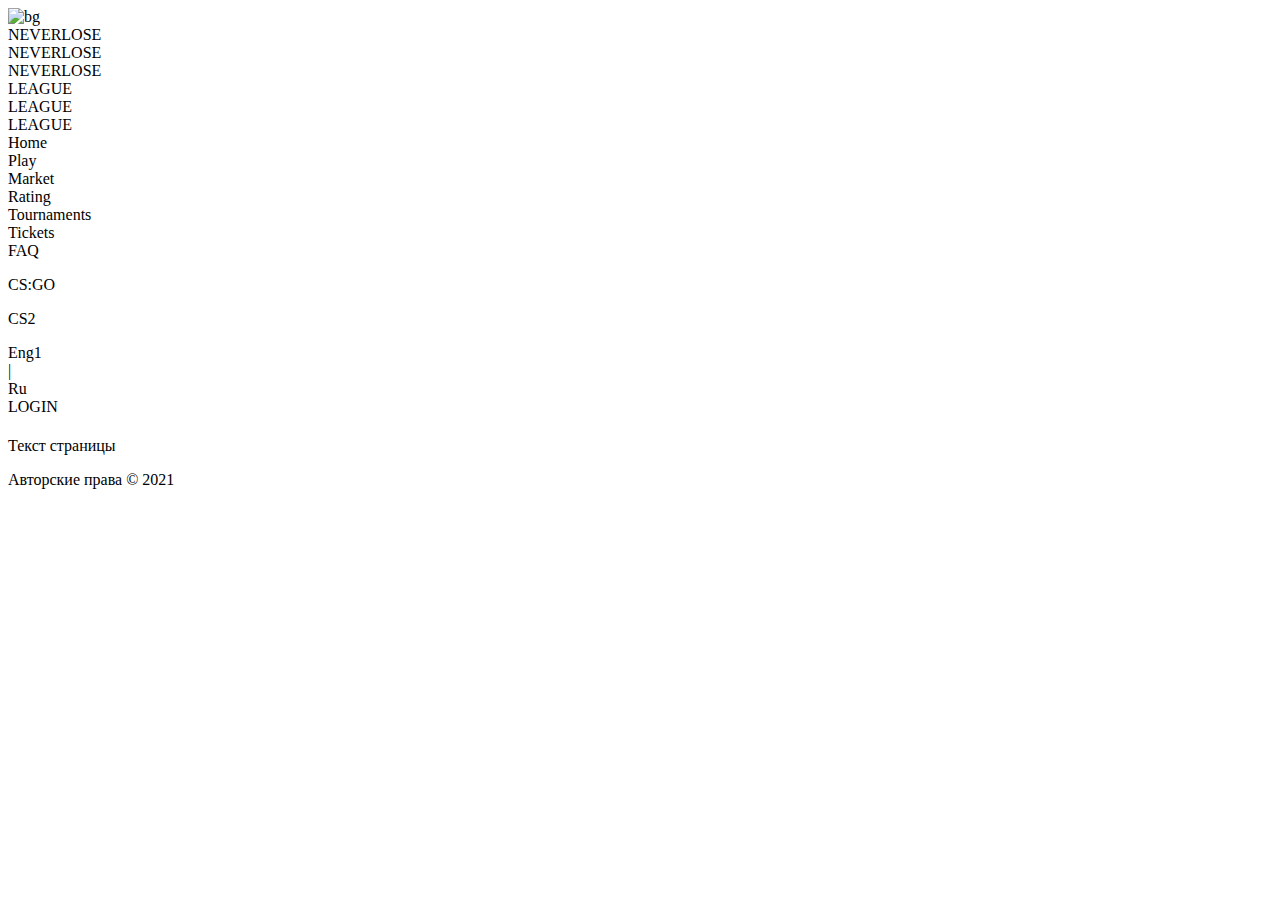
==== Main page/index.html @ c203d58e "1" ====
<!DOCTYPE html>
<html lang="Eng">
<head>
    <title>Main page</title>
    <link rel="stylesheet" href="./style.css">
</head>
<body>
<div class="bg">
    <img src="./SVG/1/1/BG%20image2x.svg" alt="bg">
</div>
<header>
    <div class="nav">
      <div class="nl">
        <div class="nl1">NEVERLOSE</div>
        <div class="nl2">NEVERLOSE</div>
        <div class="nl3">NEVERLOSE</div>
      </div>
      <div class="league">
        <div class="league1">LEAGUE</div>
        <div class="league2">LEAGUE</div>
        <div class="league3">LEAGUE</div>
      </div>
      <div class="menu">
        <div class="home">Home</div>
        <div class="play">Play</div>
        <div class="market">Market</div>
        <div class="rating">Rating</div>
        <div class="tournaments">Tournaments</div>
        <div class="tickets">Tickets</div>
        <div class="faq">FAQ</div>
      </div>
        <div class="nn">
            <div class="sqs"></div>
          <div class="square1">
            <p class="cs_go">CS:GO</div>
    <div class="square2">
        <p class="cs2">CS2</p>
    </div>
        </div>
    <div class="lang1">
        <div class="eng">Eng1</div>
        <div class="long">|</div>
        <div class="ru">Ru</div>
    </div>
    <div class="button">
        <div class="login">LOGIN</div>
    </div>
  </div>
    </div>
</header>
<main>
    <h1></h1>
    <p>Текст страницы</p>
</main>
<footer>
    <p>Авторские права © 2021</p>
</footer>
</body>
</html>
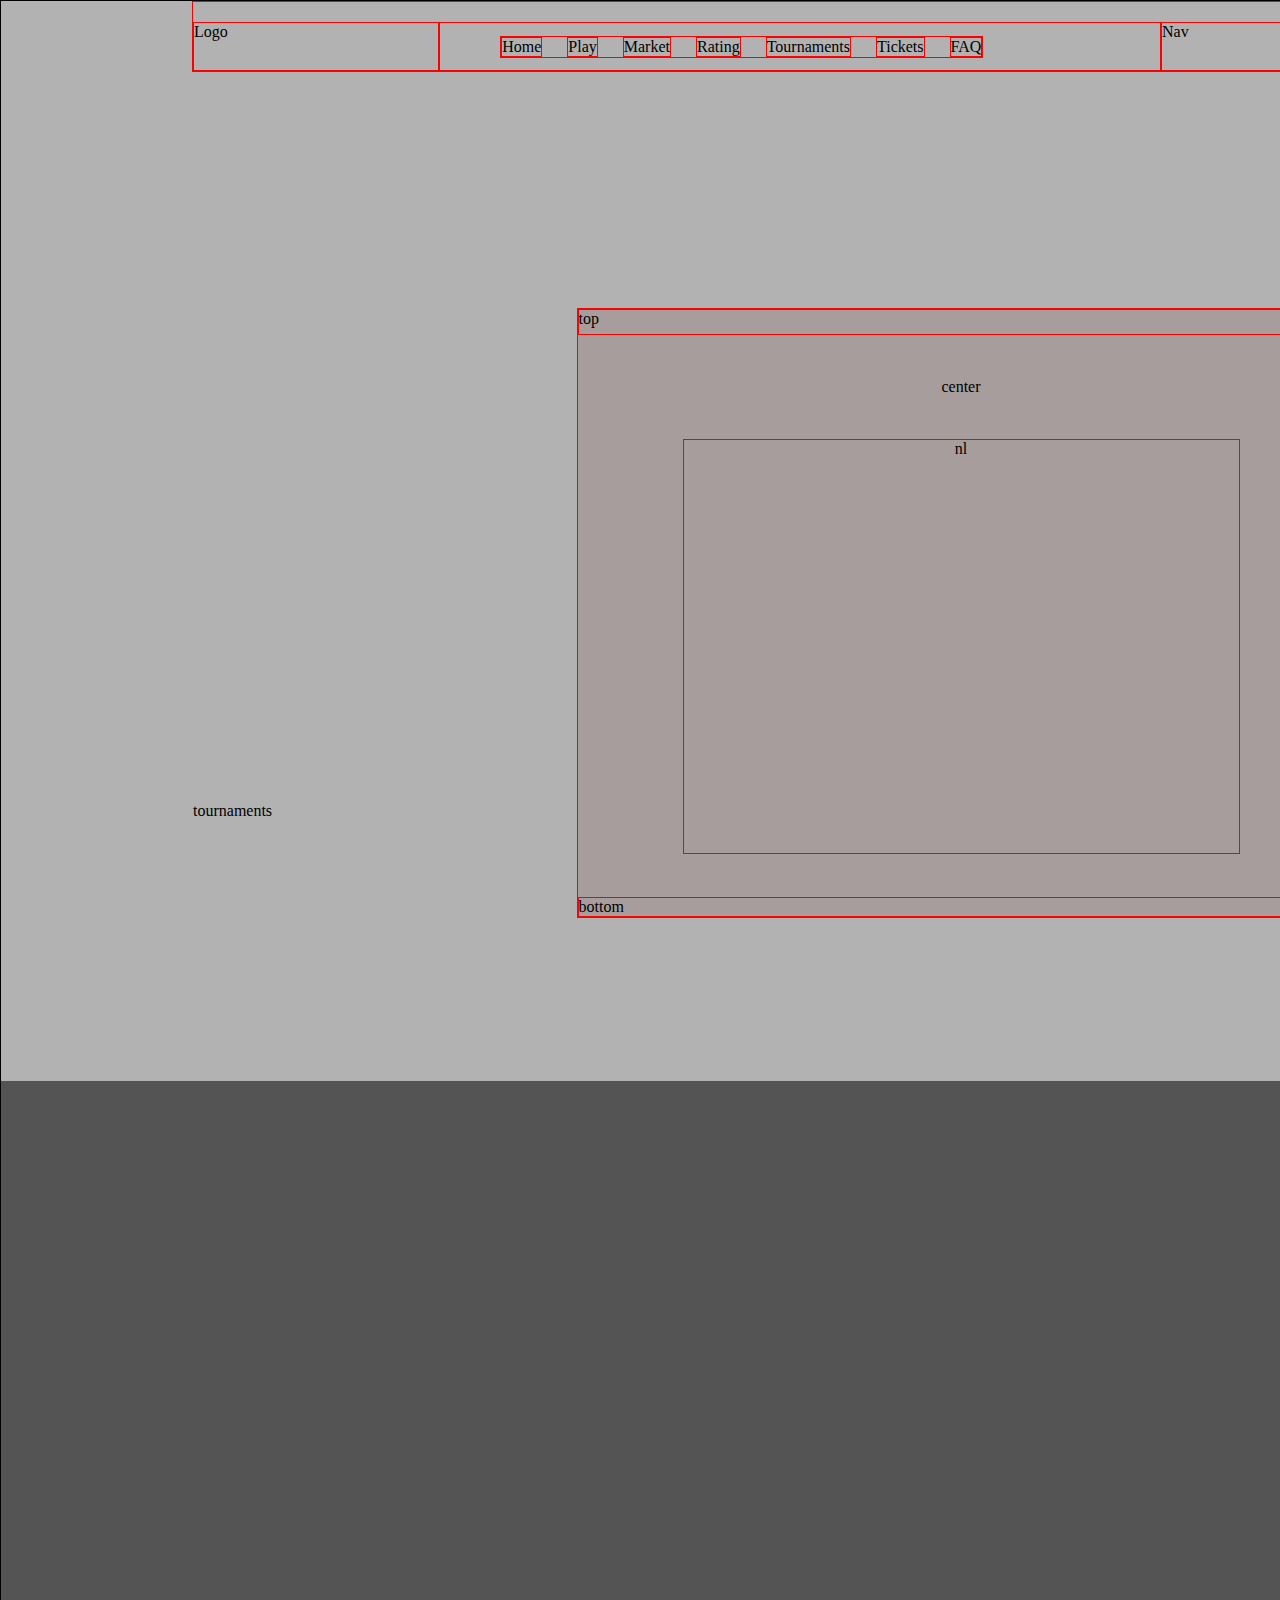
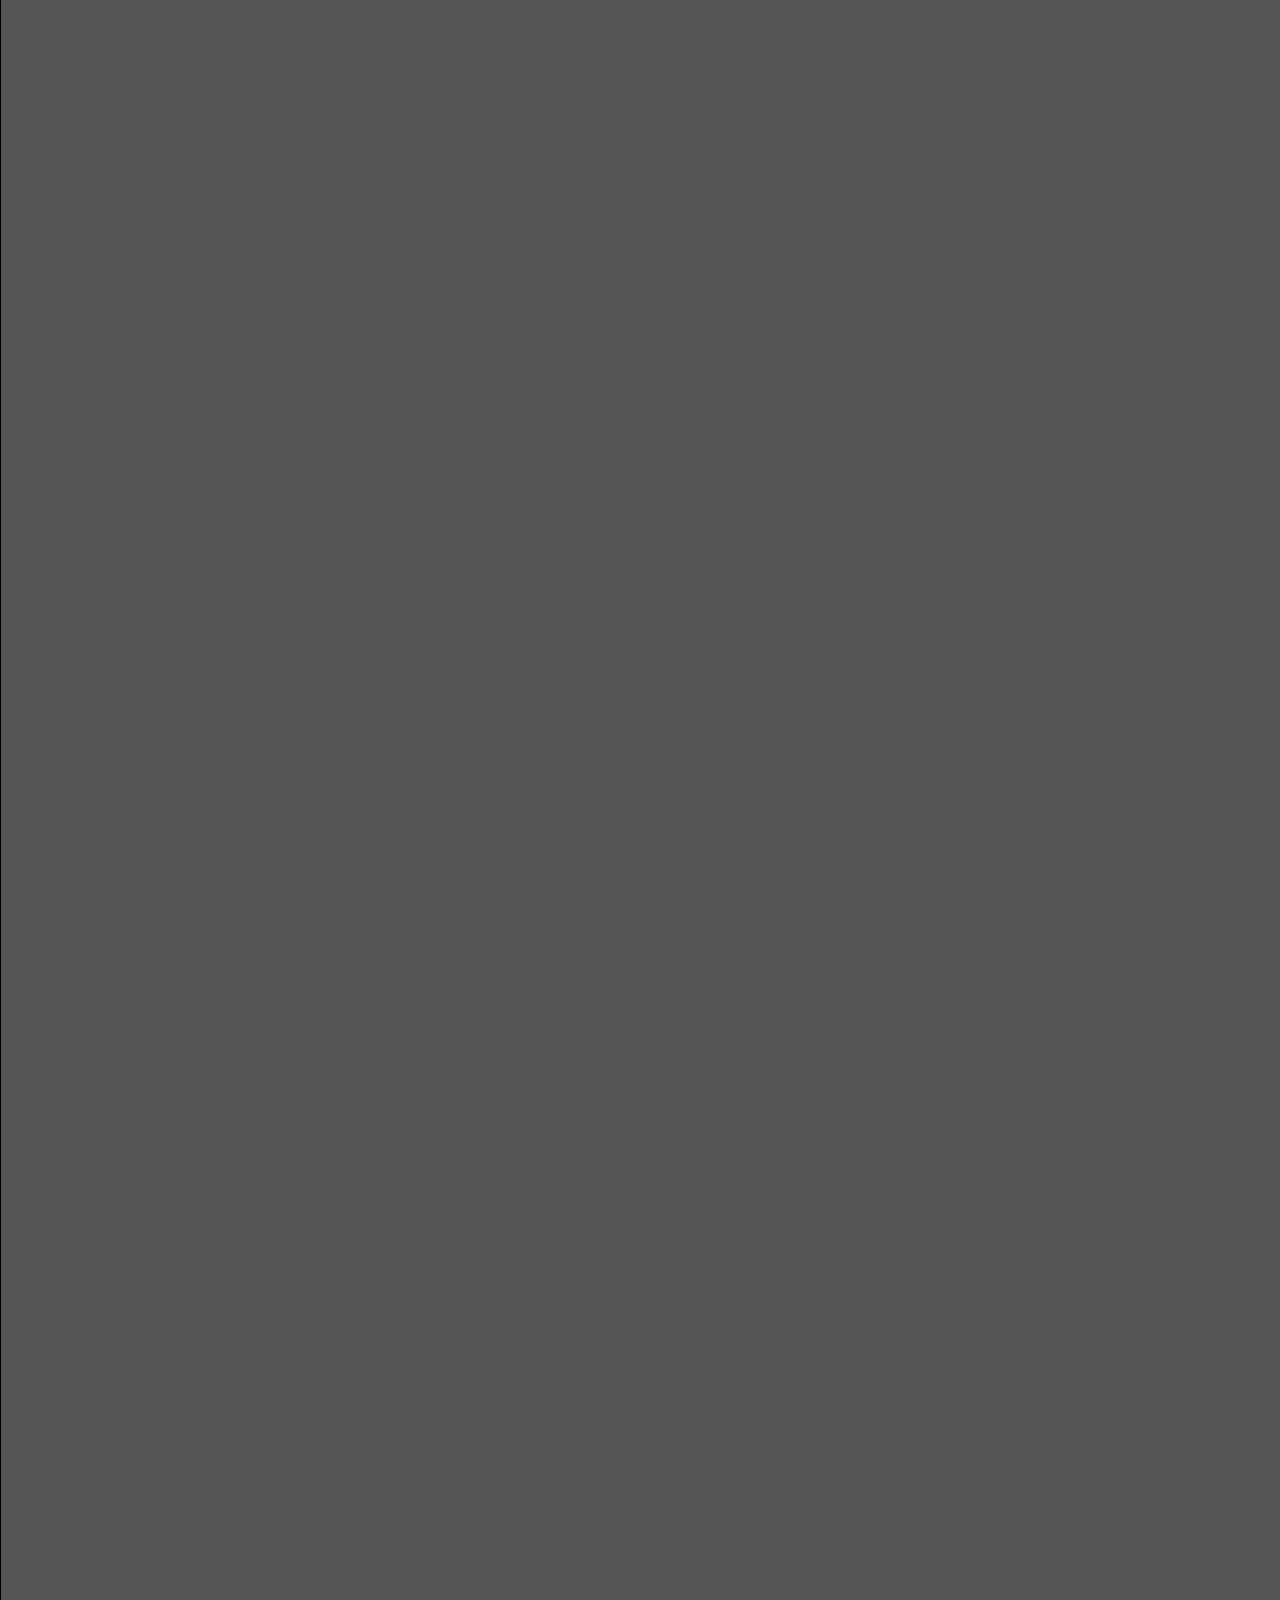
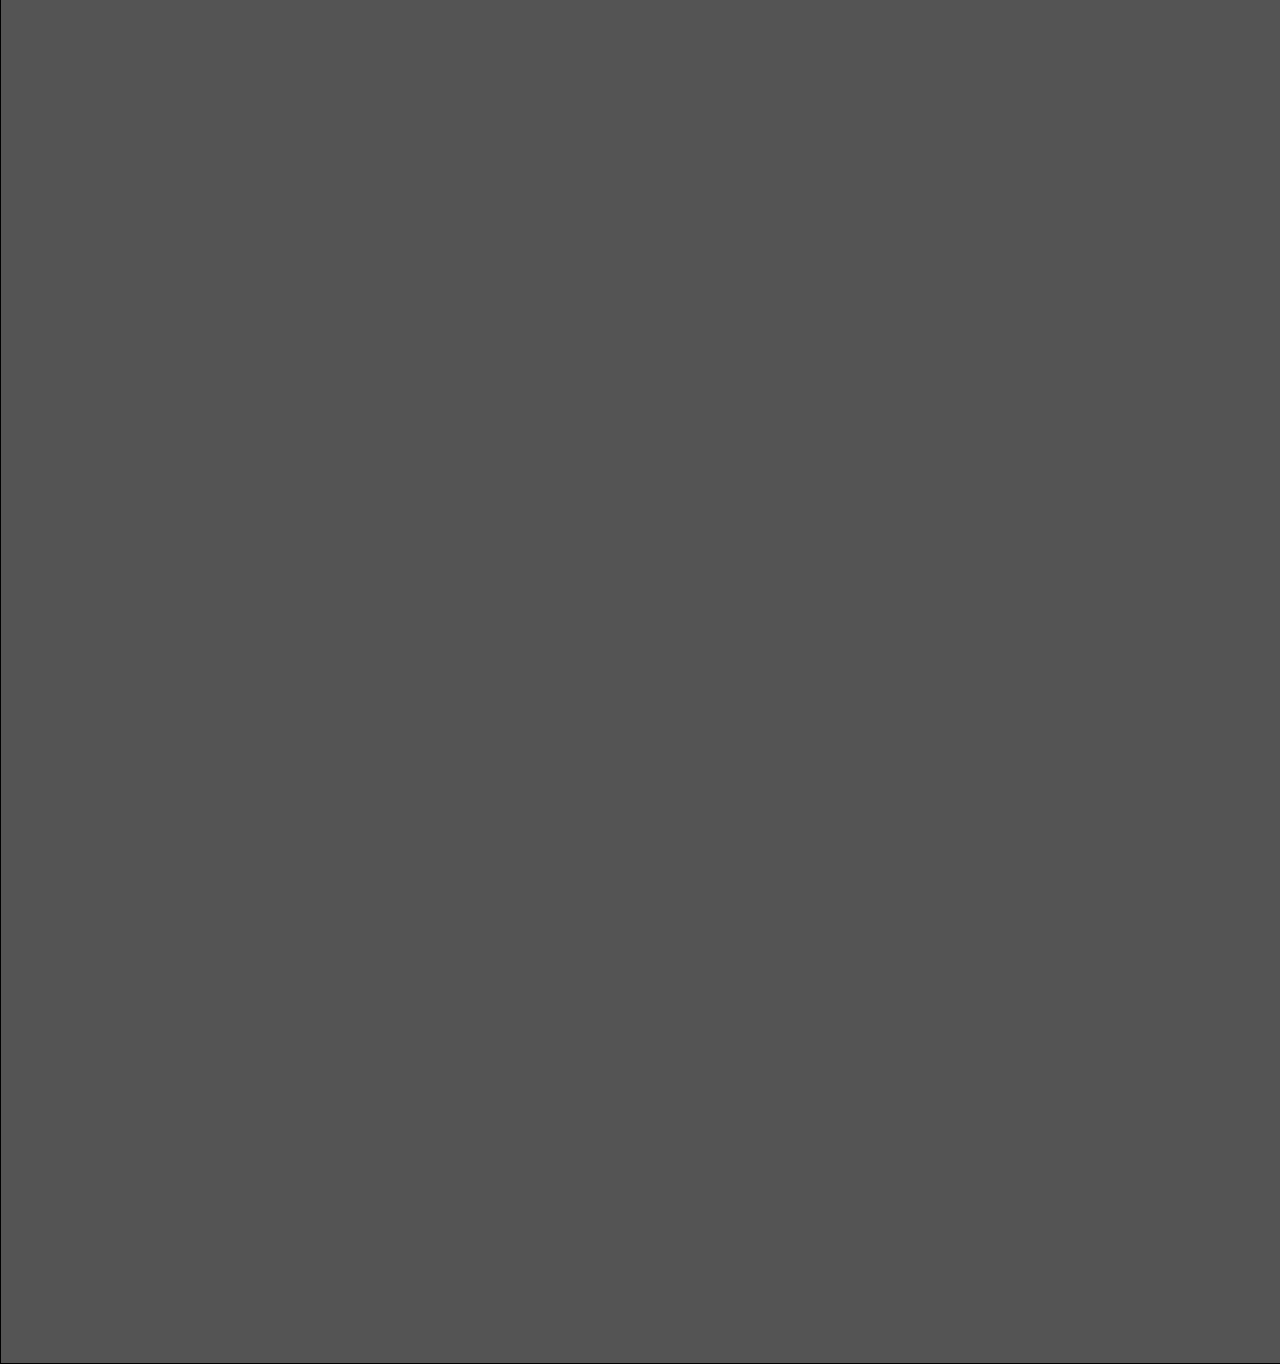
==== commit be6e9736: "first" ====
--- a/Main page/index.html
+++ b/Main page/index.html
@@ -1,60 +1,48 @@
 <!DOCTYPE html>
-<html lang="Eng">
+<html lang="en">
 <head>
-    <title>Main page</title>
+    <meta charset="UTF-8">
+    <meta name="viewport"
+          content="width=device-width, user-scalable=no, initial-scale=1.0, maximum-scale=1.0, minimum-scale=1.0">
+    <meta http-equiv="X-UA-Compatible" content="ie=edge">
+    <title>Document</title>
     <link rel="stylesheet" href="./style.css">
 </head>
+<!--"Maine page"-->
 <body>
-<div class="bg">
-    <img src="./SVG/1/1/BG%20image2x.svg" alt="bg">
-</div>
-<header>
-    <div class="nav">
-      <div class="nl">
-        <div class="nl1">NEVERLOSE</div>
-        <div class="nl2">NEVERLOSE</div>
-        <div class="nl3">NEVERLOSE</div>
-      </div>
-      <div class="league">
-        <div class="league1">LEAGUE</div>
-        <div class="league2">LEAGUE</div>
-        <div class="league3">LEAGUE</div>
-      </div>
-      <div class="menu">
-        <div class="home">Home</div>
-        <div class="play">Play</div>
-        <div class="market">Market</div>
-        <div class="rating">Rating</div>
-        <div class="tournaments">Tournaments</div>
-        <div class="tickets">Tickets</div>
-        <div class="faq">FAQ</div>
-      </div>
-        <div class="nn">
-            <div class="sqs"></div>
-          <div class="square1">
-            <p class="cs_go">CS:GO</div>
-    <div class="square2">
-        <p class="cs2">CS2</p>
+<!--1/3 page-->
+<div class="container">
+    <div class="top-container">
+        <div class="logo">Logo</div>
+        <div class="menu-container">
+          <div class="menu">
+            <div class="home">Home</div>
+            <div class="play">Play</div>
+            <div class="market">Market</div>
+            <div class="rating">Rating</div>
+            <div class="tournaments">Tournaments</div>
+            <div class="tickets">Tickets</div>
+            <div class="faq">FAQ</div>
+          </div>
+        </div>
+        <div class="nav-container">Nav</div>
     </div>
-        </div>
-    <div class="lang1">
-        <div class="eng">Eng1</div>
-        <div class="long">|</div>
-        <div class="ru">Ru</div>
+<!--center-->
+    <div class="content-block">
+        <div class="content-block-top">top</div>
+        <div class="content-block-center">center</div>
+        <div class="neverlose-league">nl</div>
+        <div class="content-block-bottom">bottom</div>
     </div>
-    <div class="button">
-        <div class="login">LOGIN</div>
+
+    <div class="container-tournaments">tournaments
+
     </div>
-  </div>
+
+
+
+
     </div>
-</header>
-<main>
-    <h1></h1>
-    <p>Текст страницы</p>
-</main>
-<footer>
-    <p>Авторские права © 2021</p>
-</footer>
 </body>
 </html>
 
--- a/Main page/style.css
+++ b/Main page/style.css
@@ -0,0 +1,149 @@
+body {
+    margin: 0;
+    display: flex;
+    flex-direction: column;
+    justify-content: space-between;
+    align-items: center;
+    background-color: #545454;
+    border: 1px solid #000000;
+    width: 1920px;
+    height: 4562px;
+
+}
+
+
+.container {
+    display: flex;
+    flex-direction: column;
+    align-items: center;
+    width: 1920px;
+    height: 1080px;
+    background-color: rgba(255, 255, 255, 0.55);
+    position: relative;
+
+}
+
+.top-container {
+
+    display: flex;
+    flex-direction: row;
+    width: 1536px;
+    height: 49px;
+    padding-top: 20px;
+    border: 1px solid red;
+
+
+}
+
+.top-container > .logo {
+    width: 15.9%;
+    position: relative;
+    border: 1px solid red;
+
+}
+
+.top-container > .menu-container {
+    padding: 0 60px 0 60px;
+    display: flex;
+    flex-direction: row;
+    gap: 25px;
+    align-items: center;
+    justify-content: flex-start;
+    flex: 1;
+    position: relative;
+    border: 1px solid red;
+
+}
+
+.top-container > .menu-container > .menu {
+    display: flex;
+    flex-direction: row;
+    border: 1px solid red;
+
+}
+
+
+.top-container > .menu-container > .menu > div {
+    margin-left: 25px;
+    border: 1px solid red;
+
+}
+
+.top-container > .menu-container > .menu > div:nth-child(1) {
+    margin-left: 0;
+    border: 1px solid red;
+
+}
+.top-container > .nav-container {
+    width: 36.85%;
+    border: 1px solid red;
+
+}
+
+.content-block {
+    display: flex;
+    flex-direction: column;
+    justify-content: space-between;
+    align-items: center;
+    gap: 30px;
+    position: relative;
+    background-color: rgba(110, 47, 47, 0.16);
+    height: 608px;
+    width: 767px;
+    top: 236px;
+    border: 1px solid red;
+
+}
+
+.content-block-top {
+    display: flex;
+    flex-direction: row;
+    gap: 25px;
+    align-items: start;
+    justify-content: flex-start;
+    align-self: stretch;
+    flex-shrink: 0;
+    position: relative;
+    height: 24px;
+    border: 1px solid red;
+
+}
+
+.neverlose-league {
+    display: flex;
+    align-items: center;
+    flex-direction: column;
+    gap: 40px;
+    height: 413px;
+    width: 555px;
+    position: relative;
+    border: 1px solid red;
+}
+
+.content-block-bottom {
+    display: flex;
+    justify-content: flex-start;
+    flex-direction: row;
+    gap: 50px;
+    align-items: flex-end;
+    align-self: stretch;
+    flex-shrink: 0;
+    position: relative;
+    border: 1px solid red;
+}
+
+
+.container-tournaments {
+    padding: 120px 0 120px 0;
+    display: flex;
+    flex-direction: column;
+    gap: 10px;
+    align-items: flex-start;
+    justify-content: flex-start;
+    flex-shrink: 0;
+    width: 1536px;
+    position: relative;
+}
+
+
+
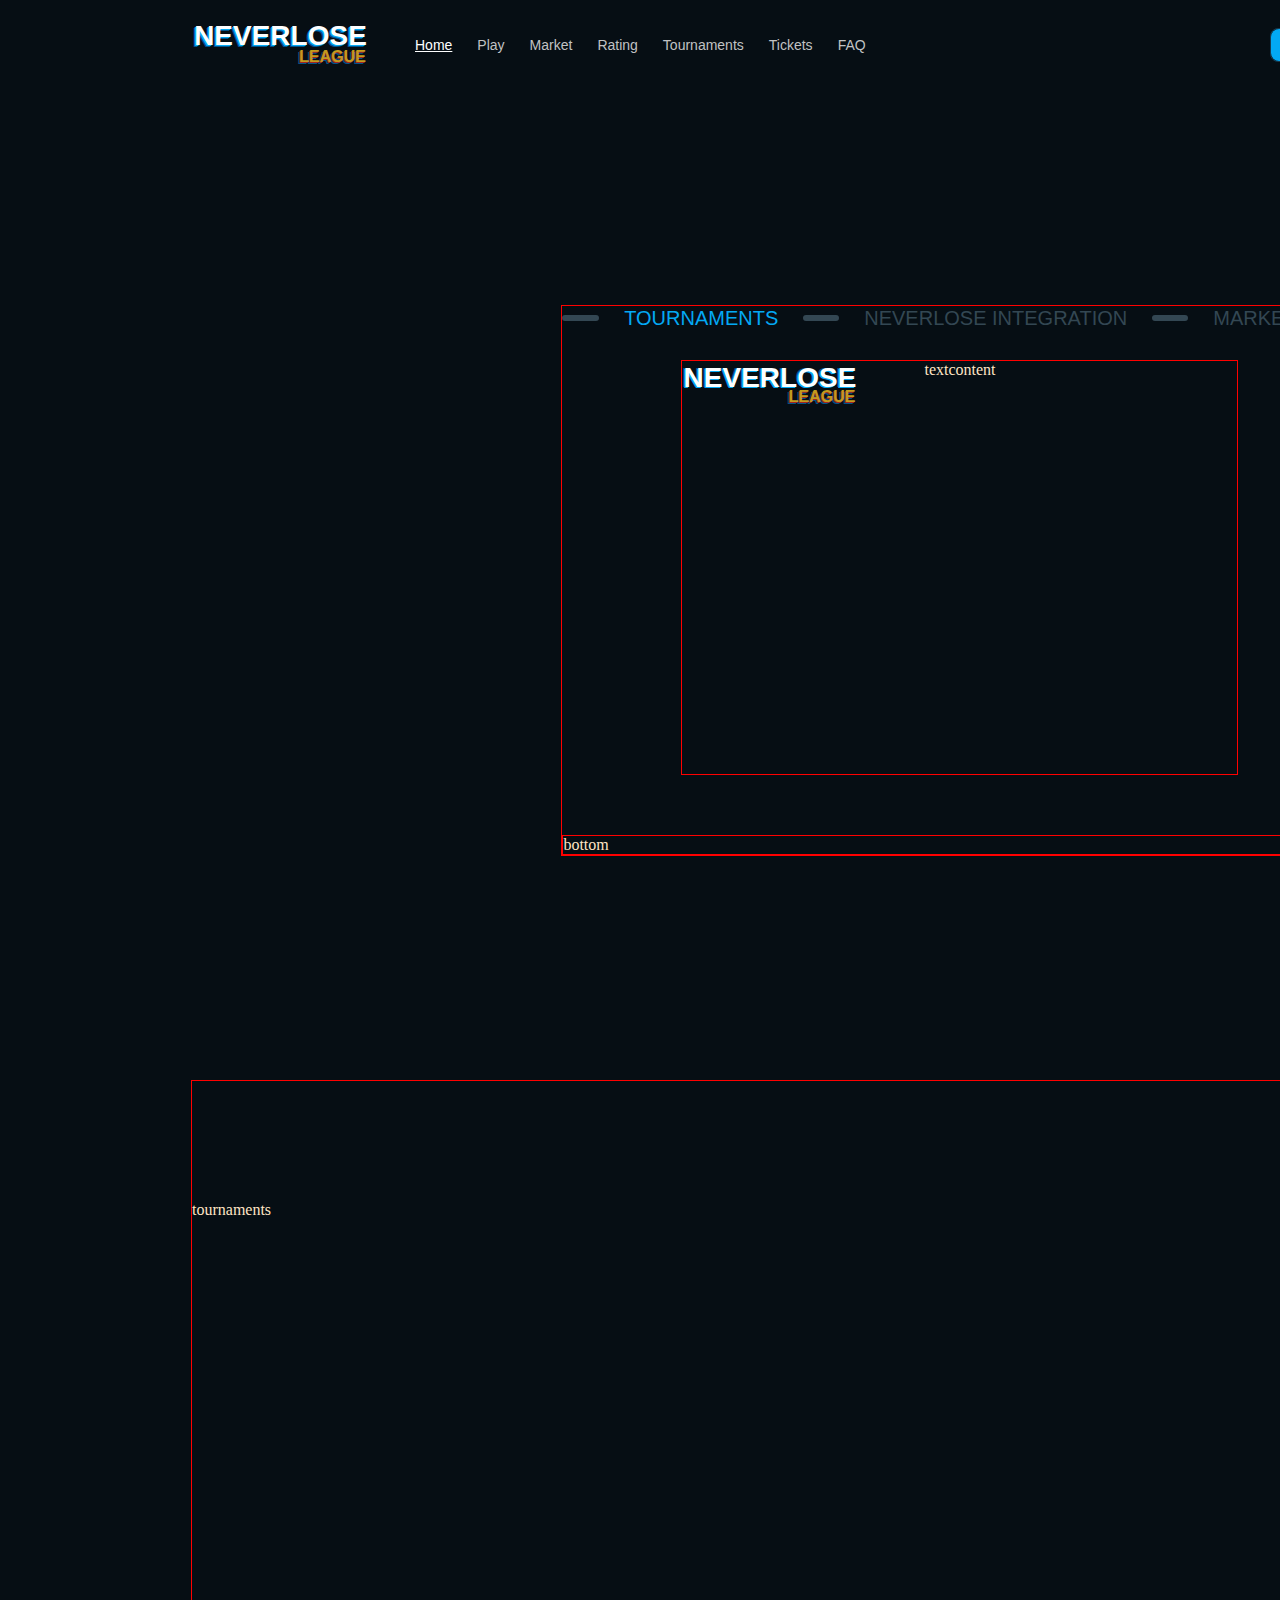
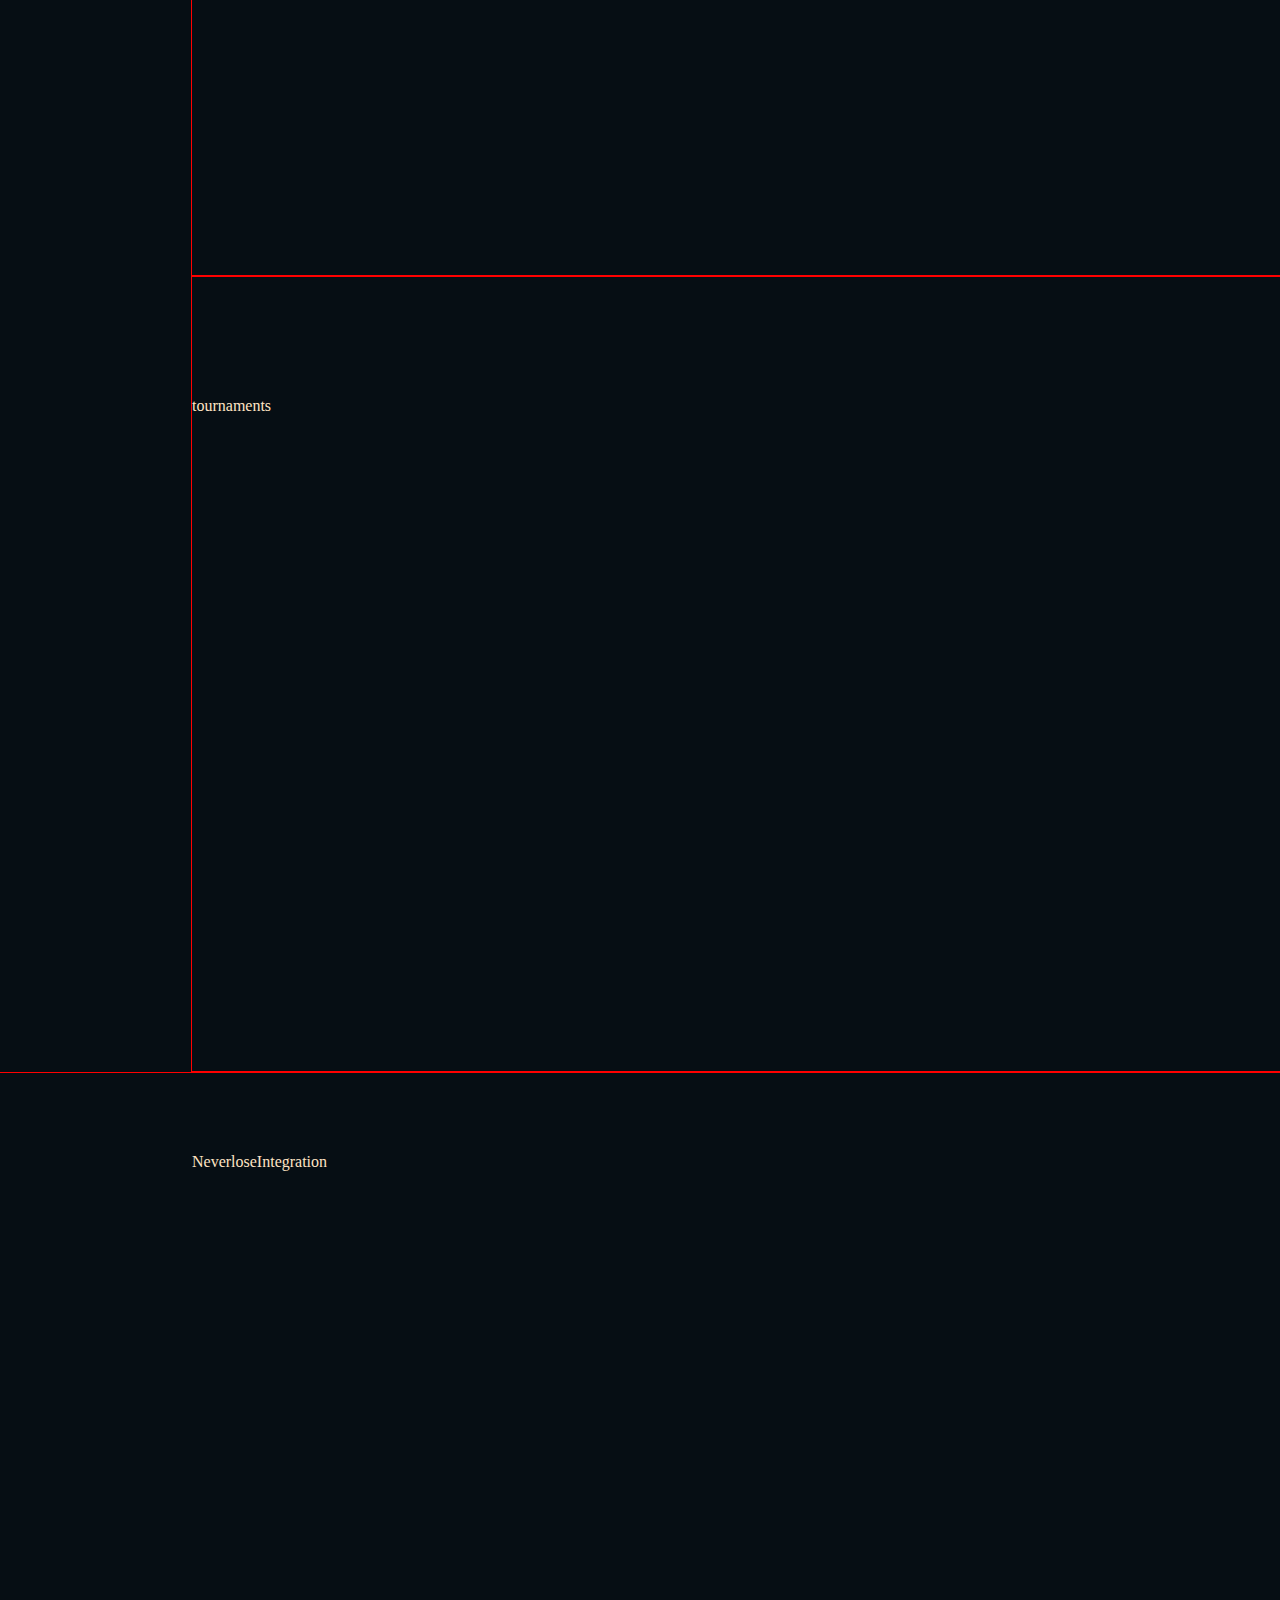
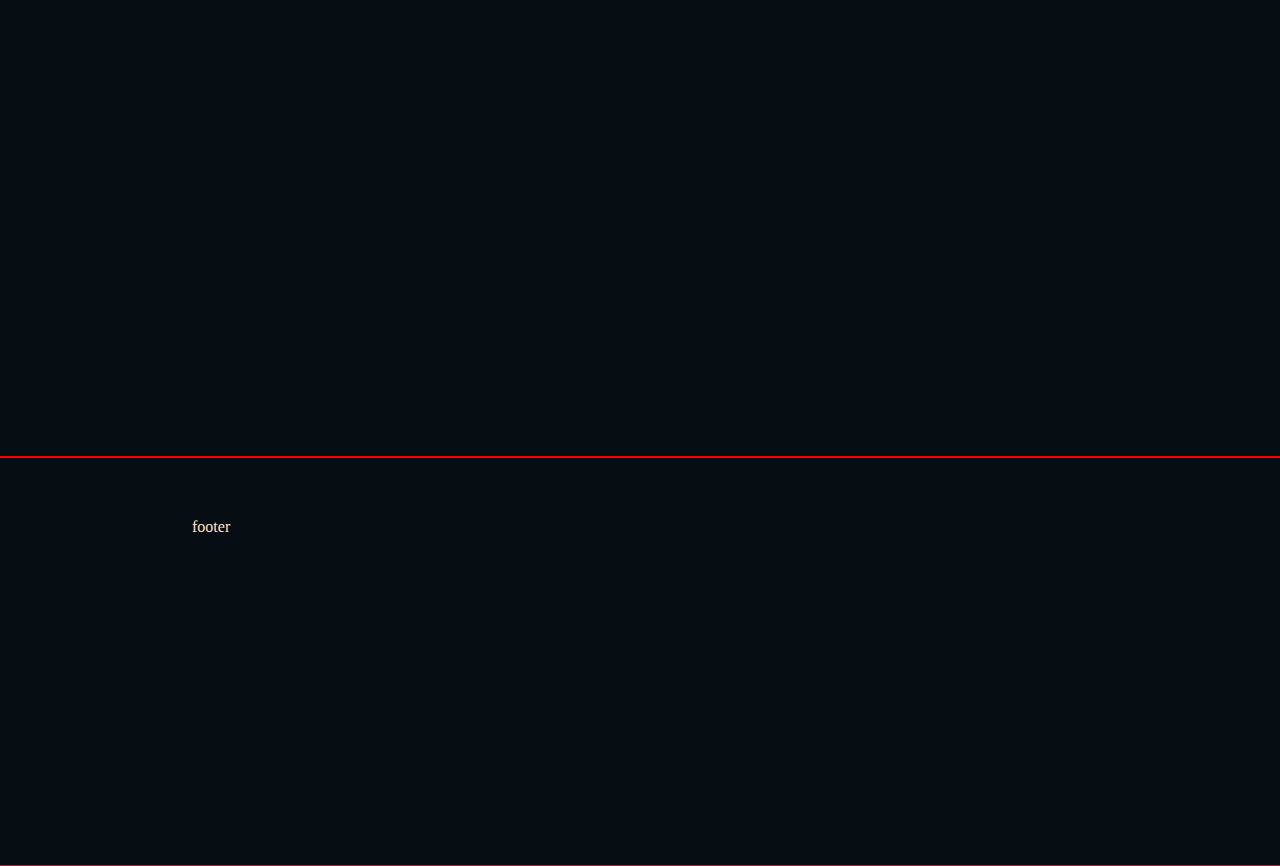
==== commit a8a1317a: "Background2" ====
--- a/Main page/index.html
+++ b/Main page/index.html
@@ -13,7 +13,23 @@
 <!--1/3 page-->
 <div class="container">
     <div class="top-container">
-        <div class="logo">Logo</div>
+
+
+
+        <div class="logo">
+            <div class="neverlose">NEVERLOSE</div>
+            <div class="neverlose2">NEVERLOSE</div>
+            <div class="neverlose3">NEVERLOSE</div>
+            <div class="league">
+                <div class="league2">League</div>
+                <div class="league3">League</div>
+                <div class="league4">League</div>
+            </div>
+        </div>
+
+
+
+
         <div class="menu-container">
           <div class="menu">
             <div class="home">Home</div>
@@ -25,24 +41,104 @@
             <div class="faq">FAQ</div>
           </div>
         </div>
-        <div class="nav-container">Nav</div>
-    </div>
-<!--center-->
-    <div class="content-block">
-        <div class="content-block-top">top</div>
-        <div class="content-block-center">center</div>
-        <div class="neverlose-league">nl</div>
-        <div class="content-block-bottom">bottom</div>
-    </div>
+        <div class="nav-container">
 
-    <div class="container-tournaments">tournaments
 
-    </div>
+            <div class="gameselector">
+                <div class="button1">
+                    <div class="cs_go">CS:GO</div>
+                </div>
+                <div class="button2">
+                    <div class="cs2">CS2</div>
+            </div>
+            </div>
+
+
+            <div class="lang-switcher">
+                <div class="eng">Eng</div>
+                <div class="">|</div>
+                <div class="ua">ua</div>
+            </div>
+
+
+
+            <div class="button-login">
+                <div class="login">LOGIN</div>
+            </div>
 
 
 
 
+        </div>
     </div>
+<!--center-->
+
+
+
+
+    <div class="content-block">
+        <div class="content-block-top">
+            <div class="line1"></div>
+            <div class="tour">tournaments</div>
+            <div class="line2"></div>
+            <div class="neverlose_integration">Neverlose integration</div>
+            <div class="line3"></div>
+            <div class="marketblock">market</div>
+            <div class="line4"></div>
+        </div>
+
+        <div class="content-block-center">
+        <div class="neverlose-league">textcontent</div>
+            <div class="logo-neverlose-league">
+
+
+                <div class="logoNL"></div>
+
+
+                <div class="neverlose">
+                    <div class="neverlose2">NEVERLOSE</div>
+                    <div class="neverlose3">NEVERLOSE</div>
+                    <div class="neverlose4">NEVERLOSE</div>
+                </div>
+                <div class="league">
+                    <div class="league2">League</div>
+                    <div class="league3">League</div>
+                    <div class="league4">League</div>
+                </div>
+            </div>
+        </div>
+        <div class="content-block-bottom">bottom</div>
+    </div>
+</div>
+
+
+
+    <div class="container-tournaments">tournaments
+        <div></div>
+        <div></div>
+        <div></div>
+        <div></div>
+    </div>
+<div class="container-tournaments2">tournaments
+
+
+</div>
+
+
+
+<div class="NeverloseIntegration">NeverloseIntegration
+
+
+
+</div>
+
+
+<div class="footer">footer
+
+
+
+</div>
+
 </body>
 </html>
 
--- a/Main page/style.css
+++ b/Main page/style.css
@@ -4,11 +4,9 @@
     flex-direction: column;
     justify-content: space-between;
     align-items: center;
-    background-color: #545454;
-    border: 1px solid #000000;
     width: 1920px;
-    height: 4562px;
-
+    background-color: #060E14;
+    color: bisque;
 }
 
 
@@ -18,29 +16,133 @@
     align-items: center;
     width: 1920px;
     height: 1080px;
-    background-color: rgba(255, 255, 255, 0.55);
-    position: relative;
-
-}
+    position: relative;
+    z-index: 2;
+}
+
+.container:before {
+    content: ' ';
+    position: absolute;
+    left: 0;
+    top: 0;
+    width: 100%;
+    height: 100%;
+    z-index: 1;
+    background-repeat: no-repeat;
+    background-position: 50% 0;
+    background-size: cover;
+    background-image: url("./png/1/BG_image2x.png");
+    visibility: visible;
+    opacity: 0.04;
+
+}
+
+
 
 .top-container {
-
-    display: flex;
-    flex-direction: row;
+    padding-top: 20px;
+    display: flex;
+    flex-direction: row;
+    gap: 0;
+    align-items: center;
+    justify-content: flex-start;
     width: 1536px;
+    position: relative;
+
+
+}
+
+.top-container > .logo {
+    flex-shrink: 0;
+    width: 163px;
     height: 49px;
-    padding-top: 20px;
-    border: 1px solid red;
-
-
-}
-
-.top-container > .logo {
-    width: 15.9%;
-    position: relative;
-    border: 1px solid red;
-
-}
+    position: relative;
+    color: bisque;
+}
+
+
+.neverlose {
+    color: var(--dark-text-action-2, #02528b);
+    text-align: left;
+    font: 400 28px "Museo Sans Cyrl", sans-serif;
+    position: absolute;
+    left: 0;
+    top: 2px;
+    width: 160.86px;
+    font-weight: bold;
+
+}
+.neverlose2 {
+    color: var(--primary, #03a9f4);
+    text-align: left;
+    font: 400 28px "Museo Sans Cyrl", sans-serif;
+    position: absolute;
+    left: 1.07px;
+    top: 1px;
+    width: 160.86px;
+    font-weight: bold;
+
+}
+.neverlose3 {
+    color: var(--ligth-text, #fdfeff);
+    text-align: left;
+    font: 400 28px "Museo Sans Cyrl", sans-serif;
+    position: absolute;
+    left: 2.14px;
+    top: 0;
+    width: 160.86px;
+    font-weight: bold;
+
+}
+
+.league {
+    display: flex;
+    align-items: flex-end;
+    justify-content: flex-end;
+    position: absolute;
+    inset: 0;
+    font-weight: bold;
+
+
+}
+
+.league2 {
+    color: var(--dark-text-action-2, #02528b);
+    text-align: left;
+    font: 400 16px "Museo Sans Cyrl", sans-serif;
+    text-transform: uppercase;
+    position: absolute;
+    left: 105.28px;
+    top: 30px;
+    width: 61.95px;
+    font-weight: bold;
+
+}
+.league3 {
+    color: var(--danger, #a02323);
+    text-align: left;
+    font: 400 16px "Museo Sans Cyrl", sans-serif;
+    text-transform: uppercase;
+    position: absolute;
+    left: 106.28px;
+    top: 29px;
+    width: 61.95px;
+    font-weight: bold;
+
+}
+.league4 {
+    color: var(--accent-yellow-gold, #c29b1e);
+    text-align: left;
+    font: 400 16px "Museo Sans Cyrl", sans-serif;
+    text-transform: uppercase;
+    position: absolute;
+    left: 107.28px;
+    top: 28px;
+    width: 61.95px;
+    font-weight: bold;
+
+}
+
 
 .top-container > .menu-container {
     padding: 0 60px 0 60px;
@@ -51,63 +153,233 @@
     justify-content: flex-start;
     flex: 1;
     position: relative;
-    border: 1px solid red;
+    color: #FDFEFF;
+
 
 }
 
 .top-container > .menu-container > .menu {
     display: flex;
     flex-direction: row;
-    border: 1px solid red;
 
 }
 
 
 .top-container > .menu-container > .menu > div {
     margin-left: 25px;
-    border: 1px solid red;
 
 }
 
 .top-container > .menu-container > .menu > div:nth-child(1) {
     margin-left: 0;
-    border: 1px solid red;
-
-}
+
+}
+
+.home {
+    color: var(--ligth-text, #fdfeff);
+    text-align: left;
+    font: 400 14px "Museo Sans Cyrl", sans-serif;
+    text-decoration: underline;
+    position: relative;
+}
+.play {
+    color: var(--shaded-text, #c1c2c3);
+    text-align: left;
+    font: 400 14px "Museo Sans Cyrl", sans-serif;
+    position: relative;
+}
+.market {
+    color: var(--shaded-text, #c1c2c3);
+    text-align: left;
+    font: 400 14px "Museo Sans Cyrl", sans-serif;
+    position: relative;
+}
+.rating {
+    color: var(--shaded-text, #c1c2c3);
+    text-align: left;
+    font: 400 14px "Museo Sans Cyrl", sans-serif;
+    position: relative;
+}
+.tournaments {
+    color: var(--shaded-text, #c1c2c3);
+    text-align: left;
+    font: 400 14px "Museo Sans Cyrl", sans-serif;
+    position: relative;
+}
+.tickets {
+    color: var(--shaded-text, #c1c2c3);
+    text-align: left;
+    font: 400 14px "Museo Sans Cyrl", sans-serif;
+    position: relative;
+}
+.faq {
+    color: var(--shaded-text, #c1c2c3);
+    text-align: left;
+    font: 400 14px "Museo Sans Cyrl", sans-serif;
+    position: relative;
+}
+
+
+
 .top-container > .nav-container {
-    width: 36.85%;
-    border: 1px solid red;
-
-}
+    padding: 0 20px 0 20px;
+    display: flex;
+    flex-direction: row;
+    gap: 60px;
+    align-items: center;
+    justify-content: flex-end;
+    flex-shrink: 0;
+    position: relative;
+}
+
+
+.gameselector {
+    border-radius: 8px;
+    border-style: solid;
+    border-color: var(--dark-text, #173a4f);
+    border-width: 1px;
+    display: flex;
+    flex-direction: row;
+    gap: 0;
+    align-items: center;
+    justify-content: center;
+    flex-shrink: 0;
+    position: relative;
+}
+
+.button1 {
+    background: var(--primary, #03a9f4);
+    border-radius: 8px 0 0 8px;
+    padding: 8px;
+    display: flex;
+    flex-direction: row;
+    gap: 0;
+    align-items: center;
+    justify-content: center;
+    flex-shrink: 0;
+    width: 61px;
+    position: relative;
+    overflow: hidden;
+
+}
+
+.cs_go {
+    color: var(--ligth-text, #fdfeff);
+    text-align: left;
+    font: 400 14px "Museo Sans Cyrl", sans-serif;
+    position: relative;
+
+}
+
+
+.button2 {
+    border-radius: 0 8px 8px 0;
+    padding: 8px;
+    display: flex;
+    flex-direction: row;
+    gap: 0;
+    align-items: center;
+    justify-content: center;
+    flex-shrink: 0;
+    width: 61px;
+    position: relative;
+
+}
+
+
+.cs2 {
+    color: var(--shaded-text, #c1c2c3);
+    text-align: left;
+    font: 400 14px "Museo Sans Cyrl", sans-serif;
+    position: relative;
+
+}
+
+
+.lang-switcher {
+    display: flex;
+    flex-direction: row;
+    gap: 10px;
+    align-items: center;
+    justify-content: flex-start;
+    flex-shrink: 0;
+    width: 70.63px;
+    position: relative;
+
+}
+.eng {
+    color: var(--ligth-text, #fdfeff);
+    text-align: left;
+    font: 400 14px "Museo Sans Cyrl", sans-serif;
+    position: relative;
+
+}
+. {
+    color: var(--dark-text-action, #205e7b);
+    text-align: left;
+    font: 400 12px "Museo Sans Cyrl", sans-serif;
+    position: relative;
+
+}
+.ua {
+    color: var(--shaded-text, #c1c2c3);
+    text-align: left;
+    font: 400 16px "Museo Sans Cyrl", sans-serif;
+    position: relative;
+
+}
+
+.button-login {
+    background: var(--primary, #03a9f4);
+    border-radius: 8px 8px 8px 8px;
+    padding: 3px;
+    display: flex;
+    flex-direction: row;
+    gap: 10px;
+    align-items: center;
+    justify-content: center;
+    flex-shrink: 0;
+    width: 85px;
+    height: 25px;
+    position: relative;
+}
+.login {
+    color: var(--ligth-text, #fdfeff);
+    text-align: left;
+    font: 400 12px "Museo Sans Cyrl", sans-serif;
+    text-transform: uppercase;
+    position: relative;
+
+}
+
+
 
 .content-block {
     display: flex;
     flex-direction: column;
-    justify-content: space-between;
-    align-items: center;
     gap: 30px;
-    position: relative;
-    background-color: rgba(110, 47, 47, 0.16);
-    height: 608px;
-    width: 767px;
+    align-items: center;
+    justify-content: center;
+    position: relative;
     top: 236px;
     border: 1px solid red;
 
+
 }
 
 .content-block-top {
     display: flex;
     flex-direction: row;
     gap: 25px;
-    align-items: start;
+    align-items: center;
     justify-content: flex-start;
     align-self: stretch;
     flex-shrink: 0;
     position: relative;
     height: 24px;
-    border: 1px solid red;
-
-}
+}
+
+
 
 .neverlose-league {
     display: flex;
@@ -120,6 +392,64 @@
     border: 1px solid red;
 }
 
+.content-block-center {
+    display: flex;
+    flex-direction: column;
+    gap: 30px;
+    align-items: center;
+    justify-content: center;
+    position: relative;
+}
+
+.line1 {
+    border: 3px solid #334753;
+    width: 30.75px;
+    border-radius: 5px;
+
+}
+.tour {
+    color: var(--primary, #03a9f4);
+    text-align: left;
+    font: 400 20px "Museo Sans Cyrl", sans-serif;
+    text-transform: uppercase;
+    position: relative;
+}
+
+.line2 {
+    border: 3px solid #334753;
+    width: 30px;
+    border-radius: 5px 5px 5px 5px;
+}
+
+.neverlose_integration {
+    color: var(--description, #334753);
+    text-align: left;
+    font: 400 20px "Museo Sans Cyrl", sans-serif;
+    text-transform: uppercase;
+    position: relative;
+}
+
+.line3 {
+    border: 3px solid #334753;
+    width: 30px;
+    border-radius: 5px 5px 5px 5px;
+}
+
+.marketblock {
+    color: var(--description, #334753);
+    text-align: left;
+    font: 400 20px "Museo Sans Cyrl", sans-serif;
+    text-transform: uppercase;
+    position: relative;
+}
+
+.line4 {
+    border: 3px solid #334753;
+    width: 30px;
+    border-radius: 5px 5px 5px 5px;
+}
+
+
 .content-block-bottom {
     display: flex;
     justify-content: flex-start;
@@ -142,8 +472,59 @@
     justify-content: flex-start;
     flex-shrink: 0;
     width: 1536px;
-    position: relative;
-}
-
-
-
+    border: 1px solid red;
+    height: 554px;
+    position: relative;
+}
+
+
+
+
+.container-tournaments2 {
+    padding: 120px 0 120px 0;
+    display: flex;
+    flex-direction: column;
+    gap: 10px;
+    align-items: flex-start;
+    justify-content: flex-start;
+    flex-shrink: 0;
+    width: 1536px;
+    border: 1px solid red;
+    height: 554px;
+    position: relative;
+}
+
+
+.NeverloseIntegration {
+    padding: 80px 192px 120px 192px;
+    display: flex;
+    flex-direction: column;
+    gap: 10px;
+    align-items: flex-start;
+    justify-content: flex-start;
+    flex-shrink: 0;
+    width: 1536px;
+    height: 783px;
+    position: relative;
+    border: 1px solid red;
+
+}
+
+
+
+.footer {
+
+    padding: 60px 192px 20px 192px;
+    display: flex;
+    flex-direction: column;
+    gap: 10px;
+    align-items: flex-start;
+    justify-content: flex-start;
+    flex-shrink: 0;
+    width: 1536px;
+    height: 327px;
+    position: relative;
+    border: 1px solid red;
+
+}
+
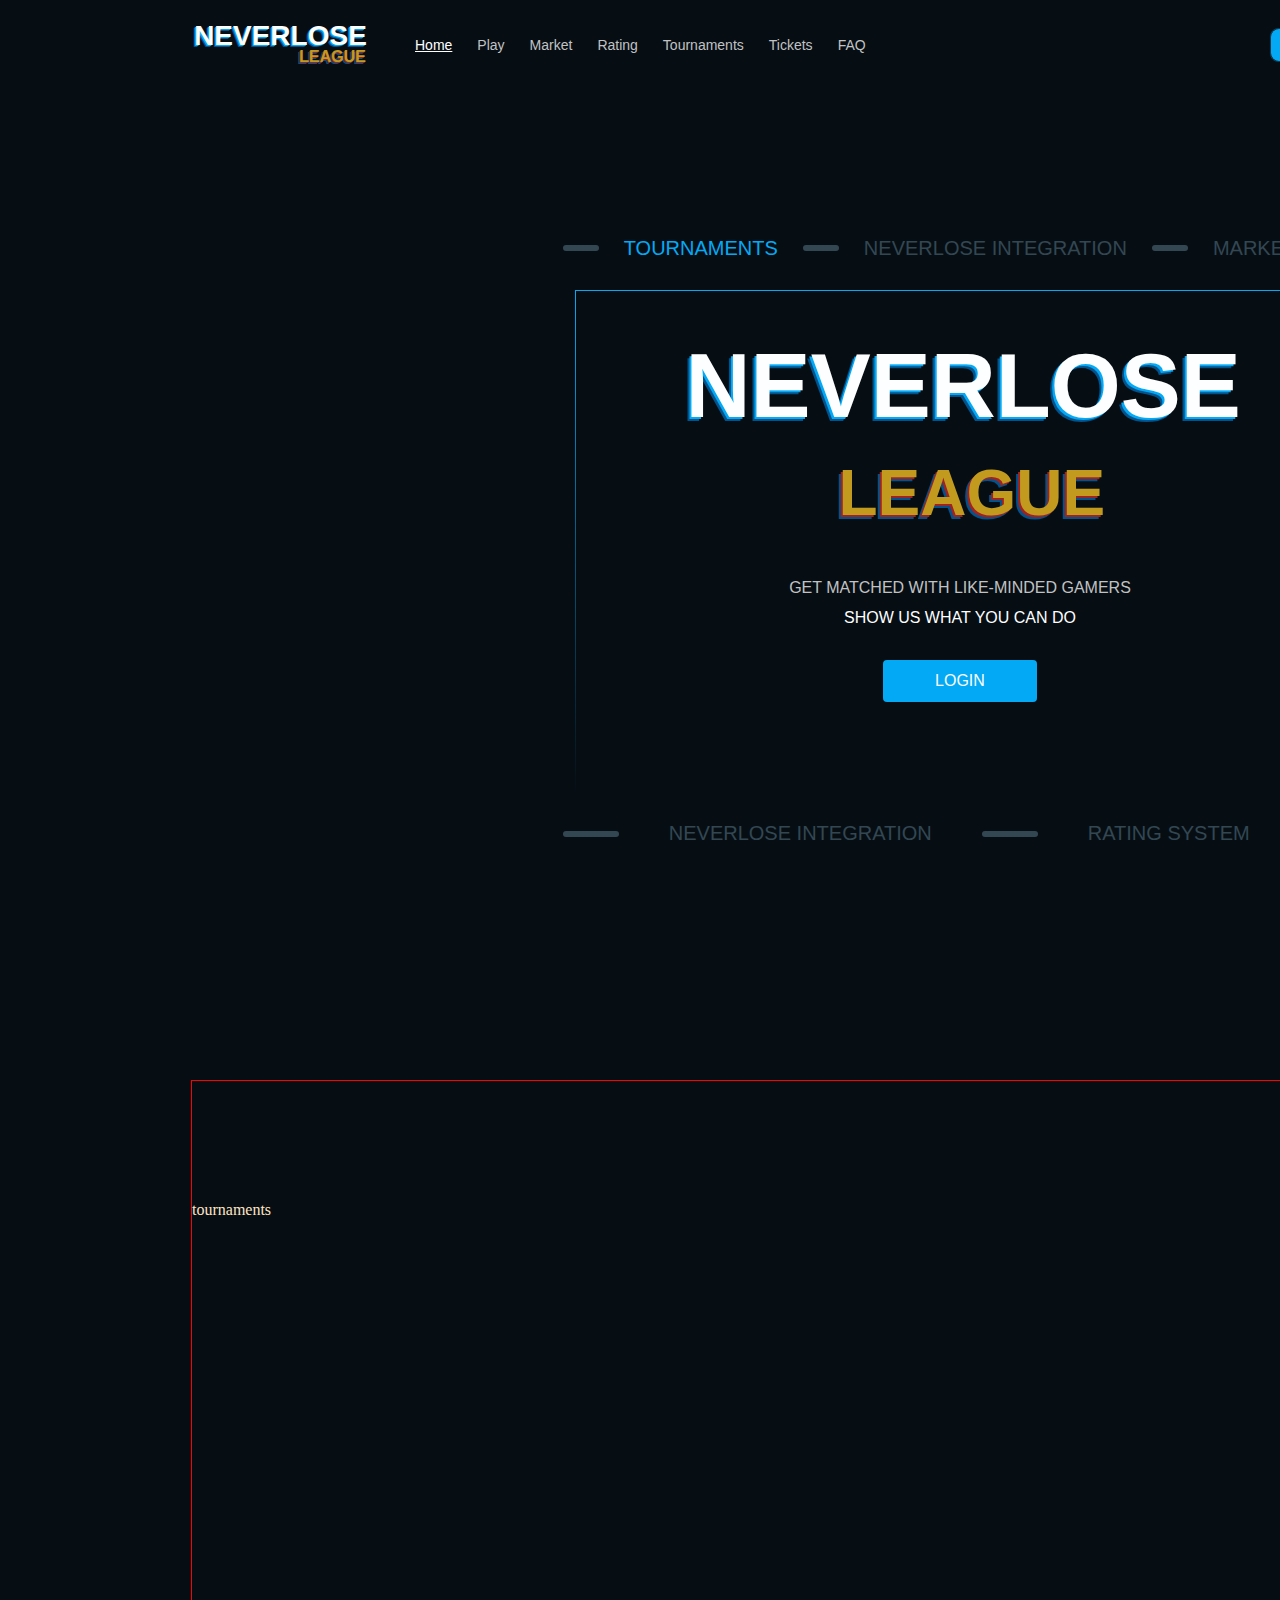
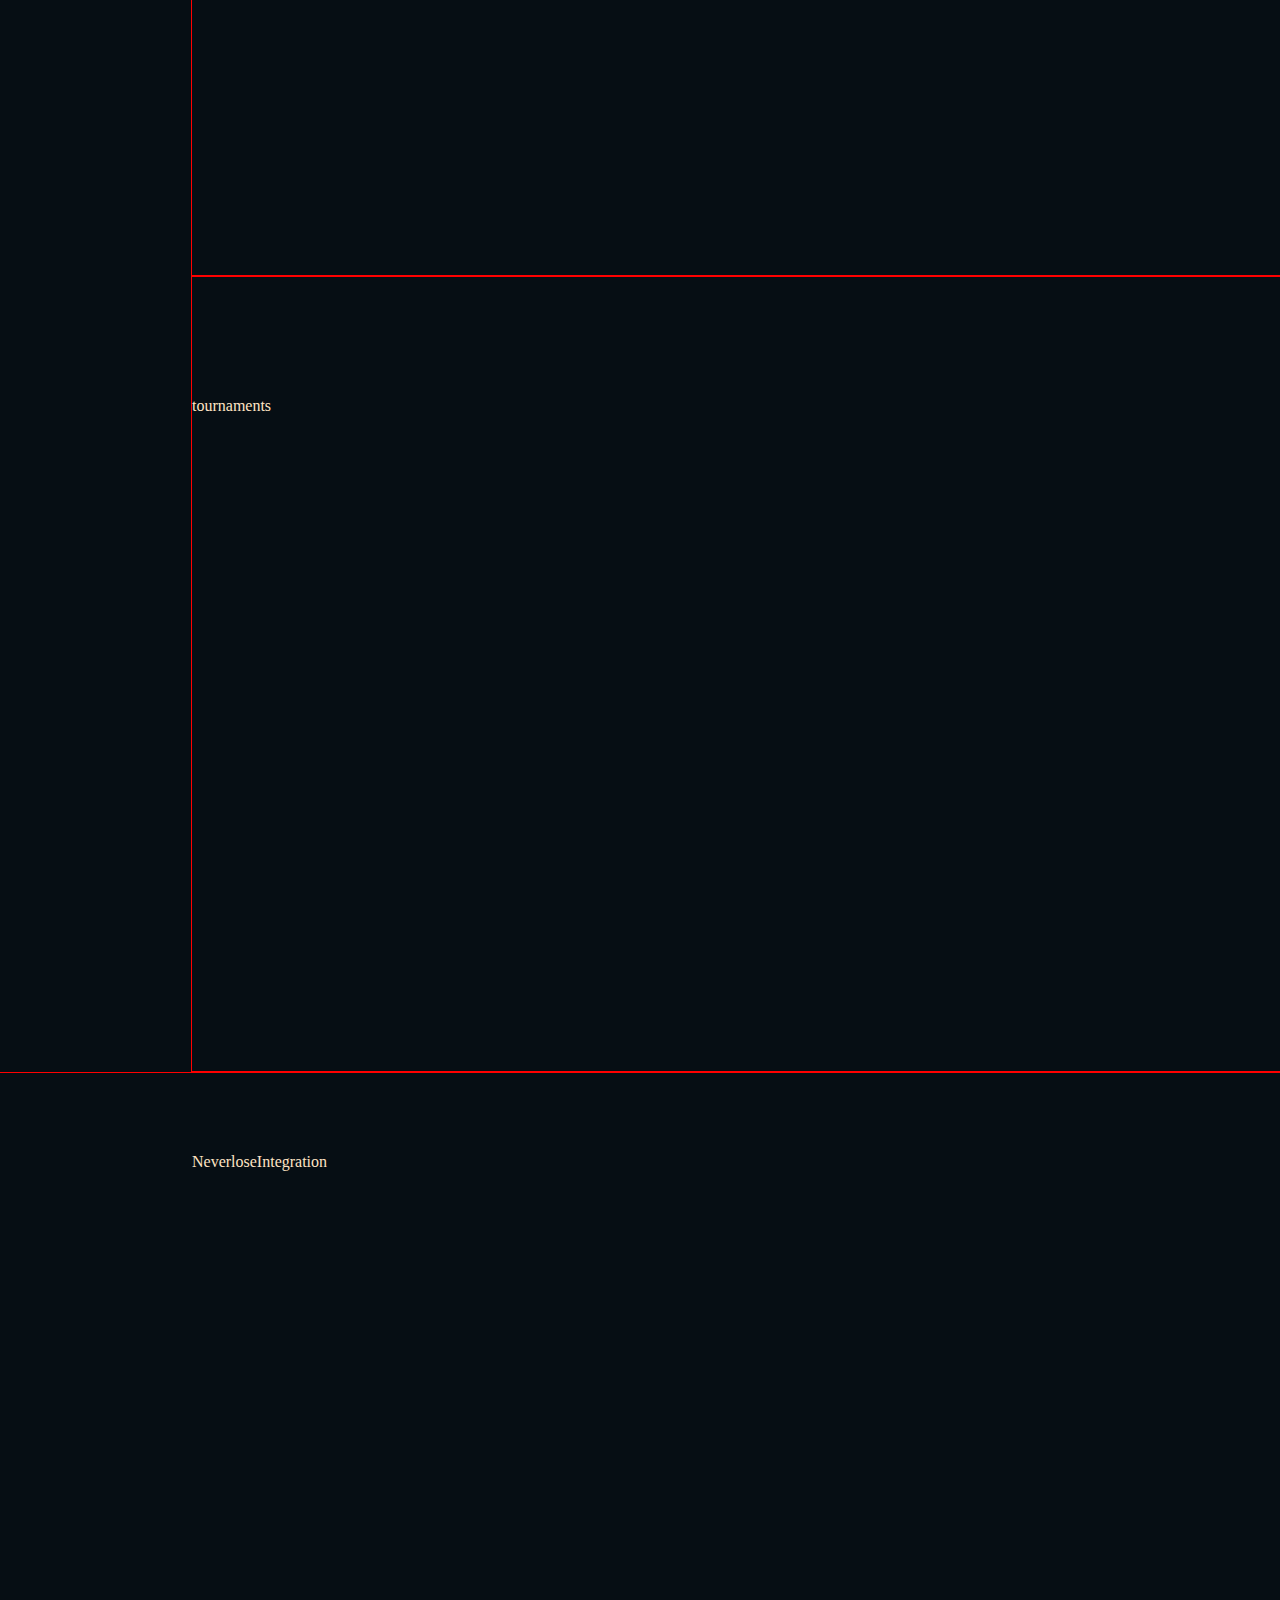
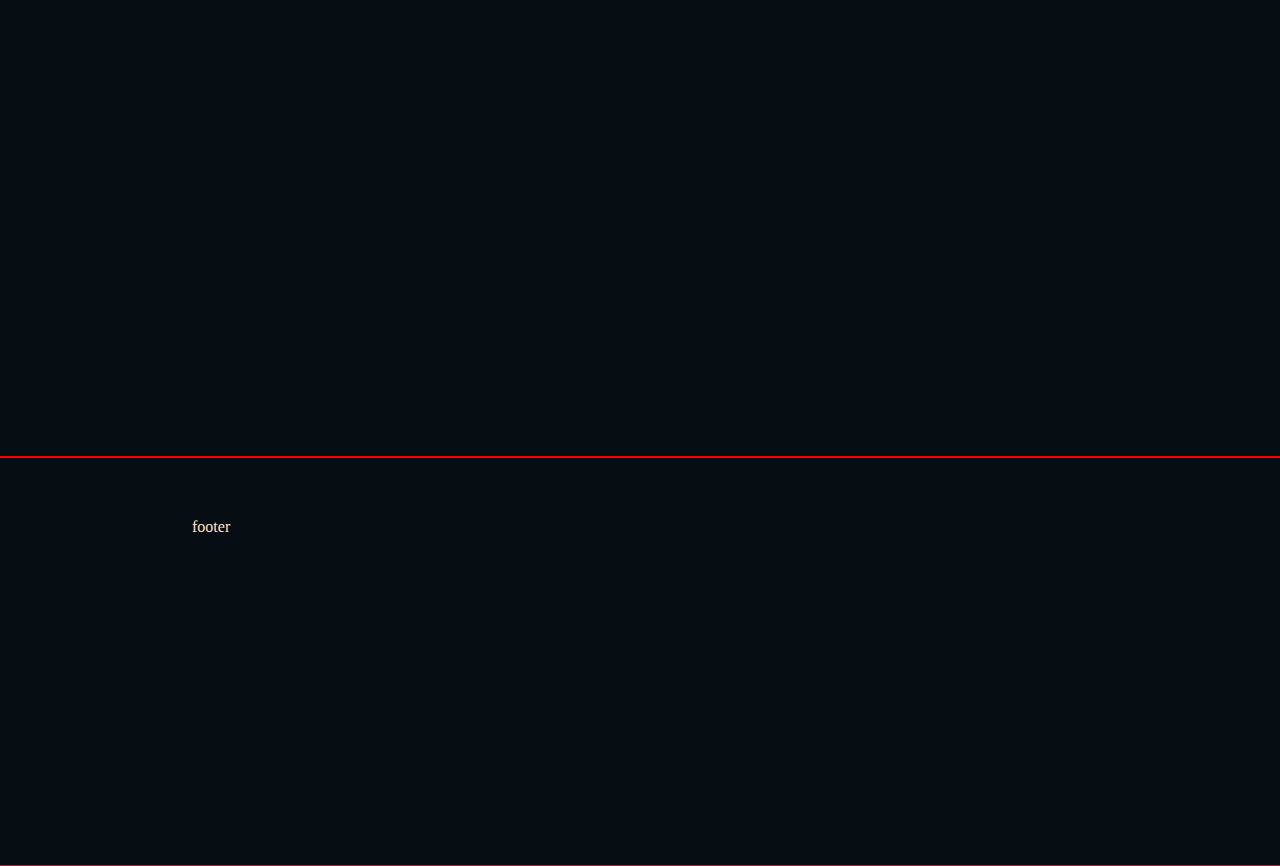
==== commit fd43074a: "100% 1container/4" ====
--- a/Main page/index.html
+++ b/Main page/index.html
@@ -10,7 +10,18 @@
 </head>
 <!--"Maine page"-->
 <body>
-<!--1/3 page-->
+
+
+
+
+
+<!--1/4 container-->
+
+
+
+
+
+
 <div class="container">
     <div class="top-container">
 
@@ -57,7 +68,7 @@
             <div class="lang-switcher">
                 <div class="eng">Eng</div>
                 <div class="">|</div>
-                <div class="ua">ua</div>
+                <div class="ua">Ua</div>
             </div>
 
 
@@ -71,12 +82,18 @@
 
         </div>
     </div>
-<!--center-->
+
+
+
+<!--CENTER-->
 
 
 
 
     <div class="content-block">
+
+<!--       topbox-->
+
         <div class="content-block-top">
             <div class="line1"></div>
             <div class="tour">tournaments</div>
@@ -87,29 +104,70 @@
             <div class="line4"></div>
         </div>
 
-        <div class="content-block-center">
-        <div class="neverlose-league">textcontent</div>
+
+<!--        centerbox-->
+
+<!--        manebox-->
+
+<!--        2manecenterbox-->
+        <div class="neverlose-league">
             <div class="logo-neverlose-league">
 
 
-                <div class="logoNL"></div>
-
-
-                <div class="neverlose">
-                    <div class="neverlose2">NEVERLOSE</div>
-                    <div class="neverlose3">NEVERLOSE</div>
-                    <div class="neverlose4">NEVERLOSE</div>
-                </div>
-                <div class="league">
-                    <div class="league2">League</div>
-                    <div class="league3">League</div>
-                    <div class="league4">League</div>
-                </div>
-            </div>
-        </div>
-        <div class="content-block-bottom">bottom</div>
+                <div class="childebox">
+                        <div class="neverlosemane">
+                            <div class="neverlose0">
+                    <div class="neverlose22"><b>NEVERLOSE</b></div>
+                    <div class="neverlose33"><b>NEVERLOSE</b></div>
+                    <div class="neverlose44"><b>NEVERLOSE</b></div>
+                        </div>
+                        </div>
+
+                <div class="league111">
+                    <div class="league22"><b>League</b></div>
+                    <div class="league33"><b>League</b></div>
+                    <div class="league44"><b>League</b></div>
+
+                    </div>
+
+                <div class="frame">
+                    <div class="posy">
+                        <div class="get-matched-with-like-minded-gamers">
+                            Get matched with like-minded gamers
+                        </div>
+                        <div class="show-us-what-you-can-do">Show us what you can do</div>
+                    </div>
+                    <div class="button">
+                        <div class="create-an-account">Login</div>
+                    </div>
+                </div>
+                </div>
+
+
+                </div>
+            </div>
+
+        <div class="content-block-bottom">
+            <div class="line11"></div>
+            <div class="neverlose_integration">Neverlose integration</div>
+            <div class="line22"></div>
+            <div class="rating-system">Rating system</div>
+            <div class="line33"></div>
+        </div>
+        </div>
     </div>
-</div>
+
+
+
+
+
+
+
+
+<!--2/4 page-->
+
+
+
 
 
 
--- a/Main page/style.css
+++ b/Main page/style.css
@@ -8,6 +8,16 @@
     background-color: #060E14;
     color: bisque;
 }
+
+
+
+
+
+/*1/4 container*/
+
+
+
+
 
 
 .container {
@@ -324,7 +334,7 @@
 .ua {
     color: var(--shaded-text, #c1c2c3);
     text-align: left;
-    font: 400 16px "Museo Sans Cyrl", sans-serif;
+    font: 400 14px "Museo Sans Cyrl", sans-serif;
     position: relative;
 
 }
@@ -354,6 +364,15 @@
 
 
 
+
+
+/*CENTER*/
+
+
+
+
+
+
 .content-block {
     display: flex;
     flex-direction: column;
@@ -361,11 +380,14 @@
     align-items: center;
     justify-content: center;
     position: relative;
-    top: 236px;
-    border: 1px solid red;
-
-
-}
+    top: 167px;
+
+}
+
+
+
+/*topbox*/
+
 
 .content-block-top {
     display: flex;
@@ -377,33 +399,12 @@
     flex-shrink: 0;
     position: relative;
     height: 24px;
-}
-
-
-
-.neverlose-league {
-    display: flex;
-    align-items: center;
-    flex-direction: column;
-    gap: 40px;
-    height: 413px;
-    width: 555px;
-    position: relative;
-    border: 1px solid red;
-}
-
-.content-block-center {
-    display: flex;
-    flex-direction: column;
-    gap: 30px;
-    align-items: center;
-    justify-content: center;
-    position: relative;
+
 }
 
 .line1 {
     border: 3px solid #334753;
-    width: 30.75px;
+    width: 30px;
     border-radius: 5px;
 
 }
@@ -450,17 +451,252 @@
 }
 
 
+/*CENTERBOX*/
+
+
+
+
+
+/*2manecenterbox*/
+
+
+
+
+.neverlose-league {
+    border-width: 1px;
+    border-style: solid;
+    border-image: linear-gradient(180deg, rgba(3, 169, 244, 1) 0%, rgba(0, 0, 0, 0) 100%);
+    border-image-slice: 1;
+    width: 767px;
+    height: 500px;
+    position: relative;
+
+
+}
+
+
+/*childebox*/
+
+
+
+.childebox {
+    width: 555px;
+    height:413px;
+    top: 44px;
+    left: 106px;
+    gap: 40px;
+    position: relative;
+}
+
+.neverlosemane {
+    display: flex;
+    flex-direction: column;
+    gap: 0px;
+    align-items: center;
+    justify-content: center;
+    flex-shrink: 0;
+    position: relative;
+
+
+}
+
+.neverlose0 {
+    flex-shrink: 0;
+    width: 555px;
+    height: 119px;
+    position: relative;
+
+}
+
+.neverlose22 {
+    color: var(--dark-text-action-2, #02528b);
+    text-align: left;
+    font: 400 90px "Museo Sans Cyrl", sans-serif;
+    position: absolute;
+    left: -1px;
+    top: 4px;
+    width: 550.86px;
+}
+.neverlose33 {
+    color: var(--primary, #03a9f4);
+    text-align: left;
+    font: 400 90px "Museo Sans Cyrl", sans-serif;
+    position: absolute;
+    left: 1.07px;
+    top: 2px;
+    width: 550.86px;
+}
+.neverlose44 {
+    color: var(--ligth-text, #fdfeff);
+    text-align: left;
+    font: 400 90px "Museo Sans Cyrl", sans-serif;
+    position: absolute;
+    left: 3.14px;
+    top: 0px;
+    width: 550.86px;
+}
+
+
+.league111 {
+    flex-shrink: 0;
+    width: 251px;
+    height: 81px;
+    position: relative;
+
+}
+.league22 {
+    color: var(--dark-text-action-2, #02528b);
+    text-align: left;
+    font: 400 64px "Museo Sans Cyrl", sans-serif;
+    text-transform: uppercase;
+    position: absolute;
+    left: 152px;
+    top: 6px;
+}
+.league33 {
+    color: var(--danger, #a02323);
+    text-align: left;
+    font: 400 64px "Museo Sans Cyrl", sans-serif;
+    text-transform: uppercase;
+    position: absolute;
+    left: 154px;
+    top: 4px;
+}
+.league44 {
+    color: var(--accent-yellow-gold, #c29b1e);
+    text-align: left;
+    font: 400 64px "Museo Sans Cyrl", sans-serif;
+    text-transform: uppercase;
+    position: absolute;
+    left: 156px;
+    top: 2px;
+}
+
+
+.frame {
+    padding-top: 40px;
+    display: flex;
+    flex-direction: column;
+    gap: 30px;
+    align-items: center;
+    justify-content: flex-start;
+    flex-shrink: 0;
+    height: 145px;
+    position: relative;
+
+}
+.posy {
+    display: flex;
+    flex-direction: column;
+    gap: 5px;
+    align-items: flex-start;
+    justify-content: flex-start;
+    flex-shrink: 0;
+    position: relative;
+
+}
+.get-matched-with-like-minded-gamers {
+    color: var(--shaded-text, #c1c2c3);
+    text-align: center;
+    font: 400 16px/25px "Museo Sans Cyrl", sans-serif;
+    text-transform: uppercase;
+    position: relative;
+    width: 345px;
+}
+.show-us-what-you-can-do {
+    color: var(--ligth-text, #fdfeff);
+    text-align: center;
+    font: 400 16px/25px "Museo Sans Cyrl", sans-serif;
+    text-transform: uppercase;
+    position: relative;
+    width: 345px;
+}
+.button {
+    background: var(--primary, #03a9f4);
+    border-radius: 4px;
+    padding: 12px 52px 12px 52px;
+    display: flex;
+    flex-direction: row;
+    gap: 0px;
+    align-items: center;
+    justify-content: center;
+    flex-shrink: 0;
+    position: relative;
+}
+.create-an-account {
+    color: var(--ligth-text, #fdfeff);
+    text-align: left;
+    font: 400 16px "Museo Sans Cyrl", sans-serif;
+    text-transform: uppercase;
+    position: relative;
+}
+
+
+
+
+
 .content-block-bottom {
     display: flex;
-    justify-content: flex-start;
     flex-direction: row;
     gap: 50px;
-    align-items: flex-end;
+    align-items: center;
+    justify-content: flex-start;
     align-self: stretch;
     flex-shrink: 0;
     position: relative;
-    border: 1px solid red;
-}
+}
+
+
+.line11 {
+    border: 3px solid #334753;
+    width: 50px;
+    border-radius: 5px 5px 5px 5px;
+}
+
+.neverlose_integration {
+    color: var(--description, #334753);
+    text-align: left;
+    font: 400 20px "Museo Sans Cyrl", sans-serif;
+    text-transform: uppercase;
+    position: relative;
+}
+
+.line22 {
+    border: 3px solid #334753;
+    width: 50px;
+    border-radius: 5px 5px 5px 5px;
+}
+
+.rating-system {
+    color: var(--description, #334753);
+    text-align: left;
+    font: 400 20px "Museo Sans Cyrl", sans-serif;
+    text-transform: uppercase;
+    position: relative;
+}
+
+.line33 {
+    border: 3px solid #334753;
+    width: 50px;
+    border-radius: 5px 5px 5px 5px;
+}
+
+
+
+
+
+
+
+
+
+
+/*2/4container*/
+
+
+
+
+
+
 
 
 .container-tournaments {
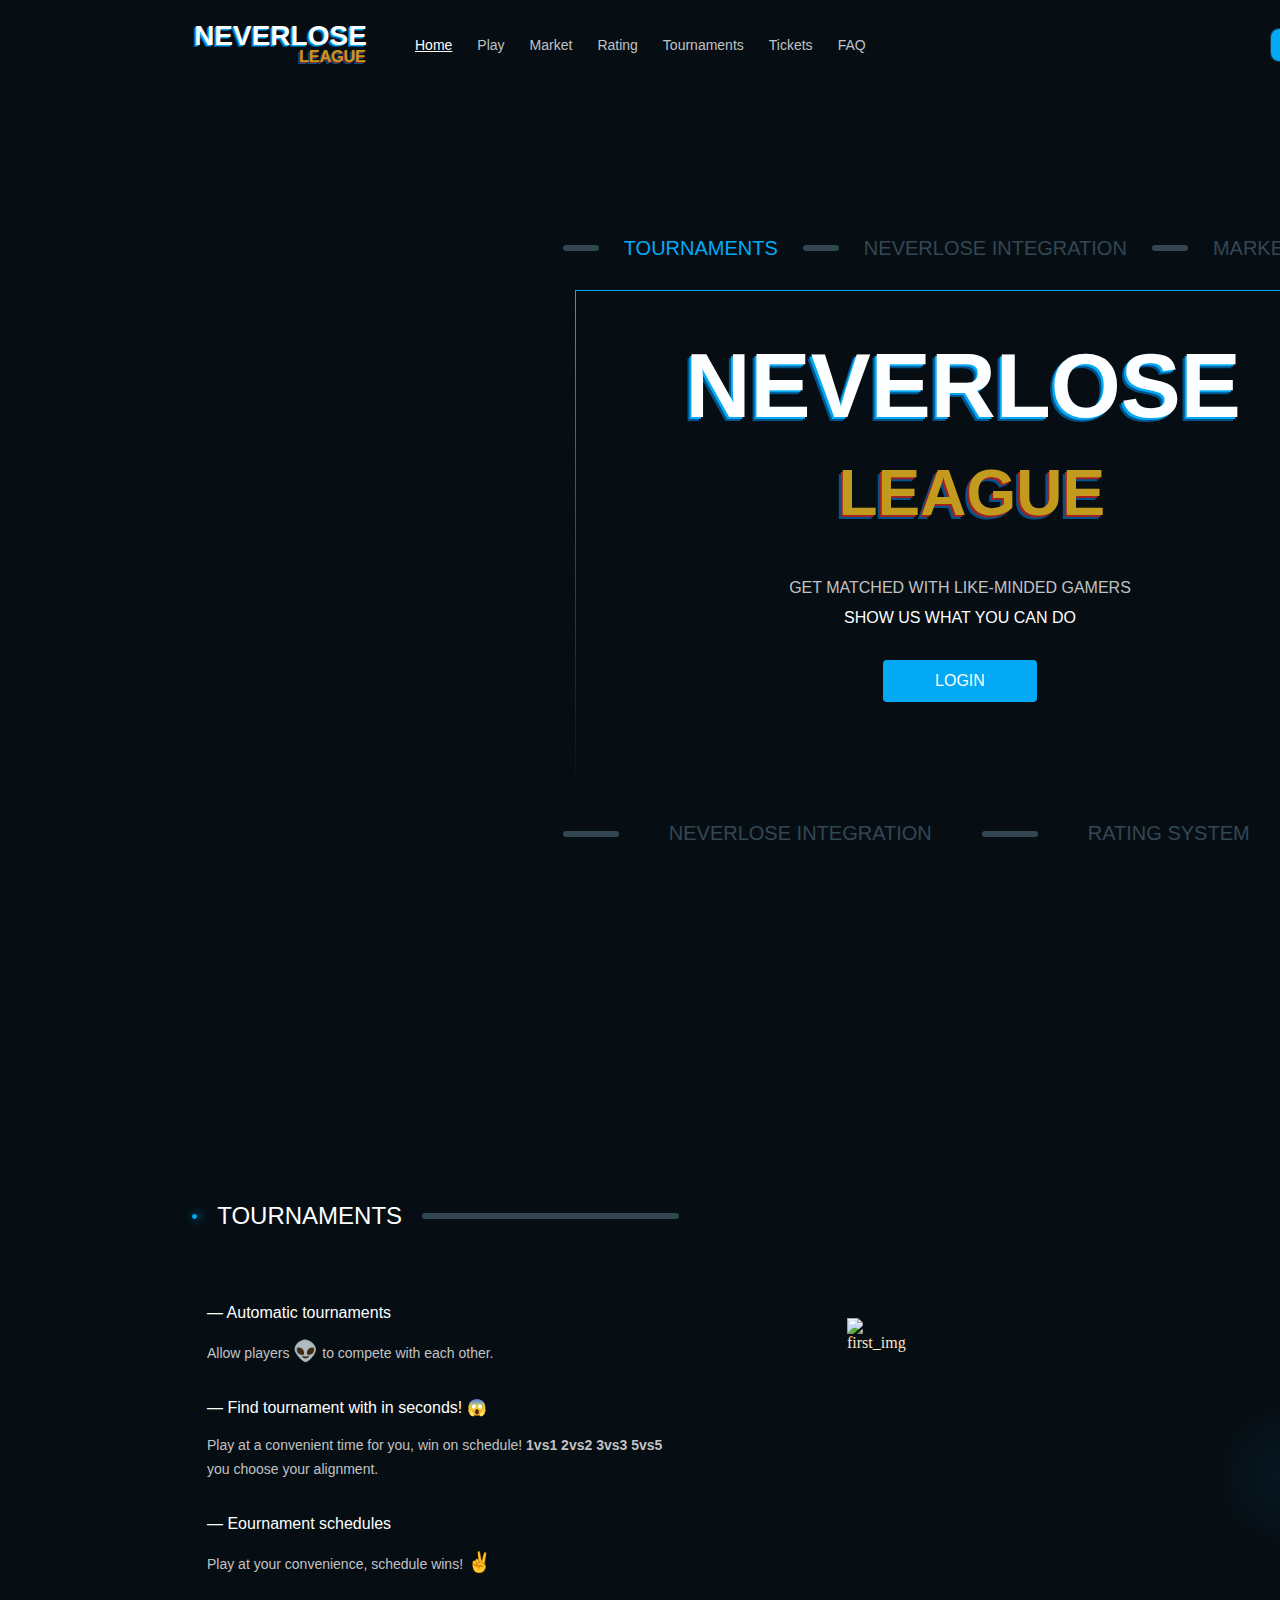
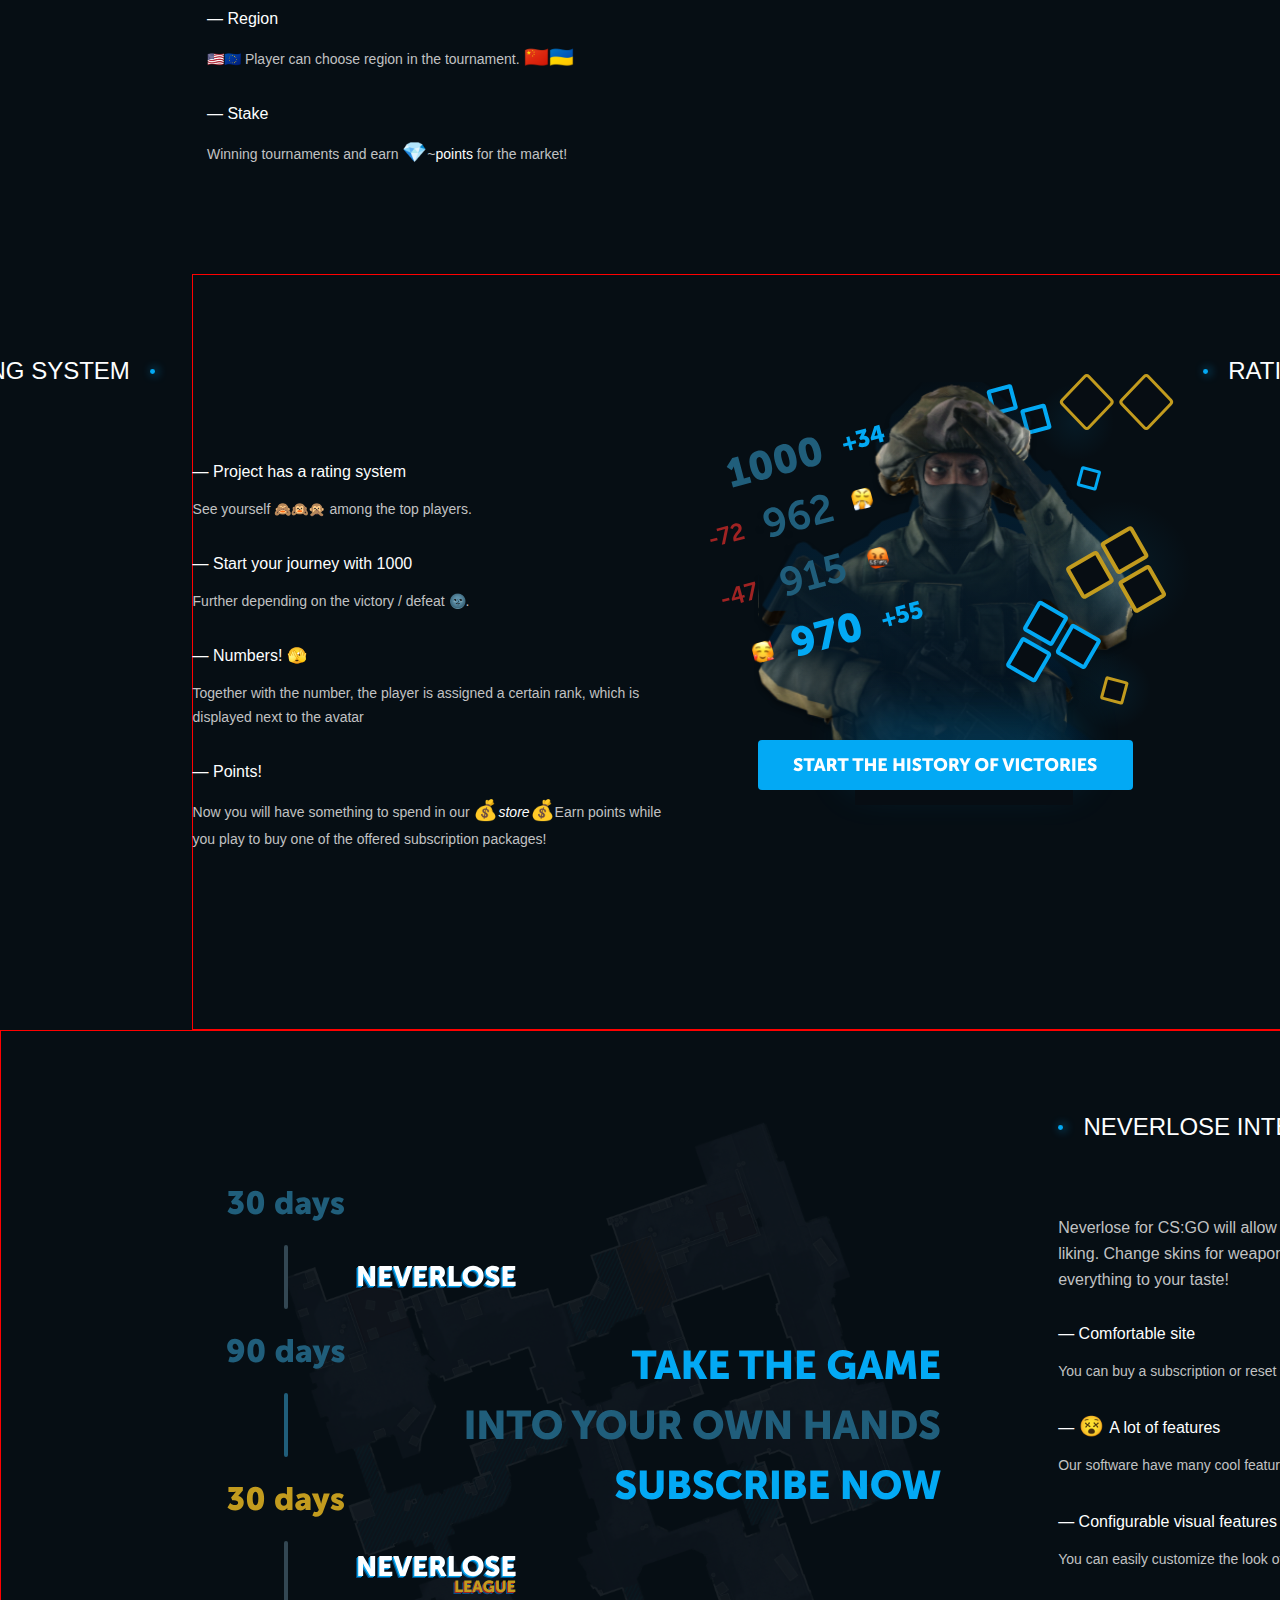
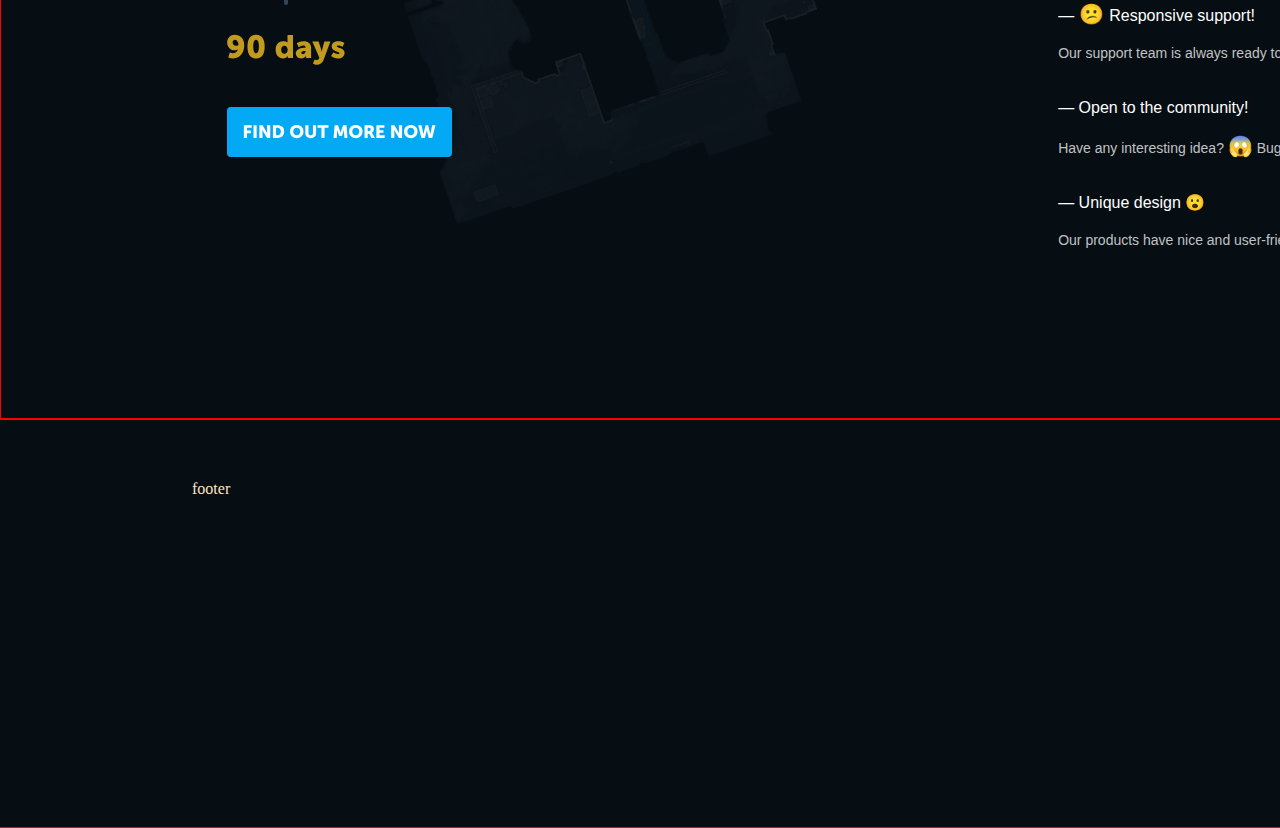
==== commit fe8428f0: "100%% container  4/5" ====
--- a/Main page/index.html
+++ b/Main page/index.html
@@ -7,6 +7,9 @@
     <meta http-equiv="X-UA-Compatible" content="ie=edge">
     <title>Document</title>
     <link rel="stylesheet" href="./style.css">
+    <link rel="preconnect" href="https://fonts.googleapis.com">
+    <link rel="preconnect" href="https://fonts.gstatic.com" crossorigin>
+    <link href="https://fonts.googleapis.com/css2?family=MuseoModerno:ital,wght@0,100;0,200;0,300;0,400;0,500;0,600;0,700;0,800;0,900;1,100;1,200;1,300;1,400;1,500;1,600;1,700;1,800;1,900&display=swap" rel="stylesheet">
 </head>
 <!--"Maine page"-->
 <body>
@@ -105,7 +108,7 @@
         </div>
 
 
-<!--        centerbox-->
+<!--        centerbox -->
 
 <!--        manebox-->
 
@@ -142,10 +145,10 @@
                     </div>
                 </div>
                 </div>
-
-
-                </div>
-            </div>
+                </div>
+            </div>
+
+
 
         <div class="content-block-bottom">
             <div class="line11"></div>
@@ -164,38 +167,424 @@
 
 
 
-<!--2/4 page-->
-
-
-
-
-
-
-    <div class="container-tournaments">tournaments
-        <div></div>
-        <div></div>
-        <div></div>
-        <div></div>
-    </div>
-<div class="container-tournaments2">tournaments
-
-
+<!--2/4 container-->
+
+
+
+
+
+
+<div class="_2-advantages-tournaments">
+    <div class="_2-advantages-tournaments2">
+        <div class="list">
+            <div class="row">
+                <div class="title-0">— Automatic tournaments </div>
+
+                <div class="text">
+          <span class="text-span2">Allow players </span>
+          <span class="text-span3">👽</span>
+                    <span class="text-span4"> to compete with each other. </span>
+
+                </div>
+            </div>
+
+
+
+
+
+            <div class="row">
+          <div class="title1">— Find tournament with in seconds! 😱 </div>
+
+                <div class="text1">
+                    <span class="title-span2">Play at a convenient time for you, win on schedule! <b>1vs1 2vs2 3vs3 5vs5</b> you choose your alignment.</span>
+
+                </div>
+            </div>
+            <div class="row">
+
+
+
+                <div class="title2">— Еournament schedules</div>
+                <div class="text"><span
+
+
+
+          ><span class="text-span5"
+          >Play at your convenience, schedule wins!️ </span
+          ><span class="text-span6">✌️</span></span
+          >
+                </div>
+            </div>
+            <div class="row">
+                <div class="title2">— Region</div>
+                <div class="text">
+          <span
+          ><span class="text-span7">🇺🇸🇪🇺</span
+          ><span class="text-span8"> </span
+          ><span class="text-span9"
+          >Player can choose region in the tournament. </span
+          ><span class="text-span10">🇨🇳🇺🇦</span></span>
+                </div>
+            </div>
+            <div class="row">
+                <div class="title2">— Stake</div>
+                <div class="text2">
+          <span
+          ><span class="text-2-span">Winning tournaments and earn </span
+          ><span class="text-2-span2">💎</span
+          ><span class="text-2-span3">~</span
+          ><span class="text-2-span4">points</span
+          ><span class="text-2-span5"> for the market!</span></span
+          >
+                </div>
+            </div>
+        </div>
+        <div class="img">
+            <div class="first_img">
+                <img src="./png/1/2/2/img2x.svg" alt="first_img">
+            </div>
+            <div class="glow"></div>
+
+                <div class="team-b">
+                    <div class="team-description2">
+                        <div class="frame-27">
+                        </div>
+                    </div>
+
+
+            </div>
+        </div>
+        <div class="h-2-title">
+            <div class="ellipse-1100"></div>
+            <div class="title-block">Tournaments</div>
+            <div class="line-1"></div>
+        </div>
+
+        </div>
+    </div>
+
+
+
+
+<!--3/5 container-->
+
+
+
+
+<div class="container-tournaments2">
+
+<!--    title left-->
+    <div class="left_text_ct">
+
+
+    <div class="tour_h-2-title">
+        <div class="tour_line-1"></div>
+        <div class="tour_title-block">rating system</div>
+        <div class="tour_ellipse-1100"></div>
+
+    </div>
+
+
+
+
+
+
+<!--list left-->
+
+    <div class="tour_list1">
+
+
+
+<!--        1-->
+
+        <div class="tour_row_one">
+            <div class="tour_title-02">— Project  has a rating system</div>
+
+            <div class="tour_text">
+                <span class="tour_text-span2">See yourself</span>
+                <span class="tour_text-span3">🙈🙉🙊</span>
+                <span class="tour_text-span4"> among the top players. </span>
+
+            </div>
+        </div>
+
+
+<!--        2-->
+
+
+        <div class="tour_row_two">
+            <div class="title11">— Start your journey with 1000 </div>
+            <div class="text11">
+                <span class="title-span22">Further depending on the victory / defeat 🌚.</span>
+
+            </div>
+        </div>
+
+
+
+
+<!--        3-->
+
+        <div class="tour_row_three">
+
+            <div class="title22">—  Numbers! 🫣</div>
+            <div class="text1">Together with the number, the player is assigned a certain rank, which is displayed next to the avatar </div>
+        </div>
+
+
+
+
+<!--        4-->
+
+        <div class="tour_row_four">
+            <div class="title22">— Points! </div>
+            <div class="text">
+          <span
+          ><span class="text-span7">Now you will have something to spend in our </span
+          ><span class="text-3-span2">💰</span
+          ><span class="text-span8">store</span
+          ><span class="text-3-span2">💰</span
+          ><span class="text-span9">Earn points while you play to buy one of the offered subscription packages!</span
+          ><span class="text-span10"></span></span>
+            </div>
+        </div>
+
+    </div>
+
+
+
+    </div>
+
+
+
+
+
+
+    <!--middle img-->
+
+
+
+
+<div class="button_img">
+    <img src="./png/1/4/Image/Button.svg" alt="first_img">
 </div>
 
 
 
-<div class="NeverloseIntegration">NeverloseIntegration
+
+
+
+
+
+
+
+    <!--list right-->
+
+
+
+
+    <div class="tour_h-2-title_r">
+        <div class="tour_ellipse-1100_r"></div>
+        <div class="tour_title-block_r">rating system</div>
+        <div class="tour_line-1_r"></div>
+
+    </div>
+
+
+    <div class="tour_list1_r">
+
+
+
+        <!--        1-->
+
+
+
+
+        <div class="tour_row_one_r">
+            <div class="tour_title-02_r">— Project  has a rating system</div>
+
+            <div class="tour_text_r">
+                <span class="tour_text-span2_r">See yourself</span>
+                <span class="tour_text-span3_r">🙈🙉🙊</span>
+                <span class="tour_text-span4_r"> among the top players. </span>
+
+            </div>
+        </div>
+
+
+
+
+
+        <!--        2-->
+
+
+
+
+
+        <div class="tour_row_two_r">
+            <div class="title11_r">— Start your journey with 1000 </div>
+            <div class="text11_r">
+                <span class="title-span22_r">Further depending on the victory / defeat 🌚.</span>
+
+            </div>
+        </div>
+
+        <!--        3-->
+
+        <div class="tour_row_three_r">
+
+            <div class="title22_r">—  Numbers! 🫣</div>
+
+            <div class="text1_r">Together with the number, the player is assigned a certain rank, which is displayed next to the avatar<span
+            ><span class="text-span66_r">️</span></span
+            >
+            </div>
+        </div>
+
+        <!--        4-->
+
+        <div class="tour_row_four_r">
+            <div class="title22_r">— Points! </div>
+            <div class="text_r">
+          <span
+          ><span class="text-span7_r">Now you will have something to spend in our </span
+          ><span class="text-3-span2_r">💰</span
+          ><span class="text-span8_r">store</span
+          ><span class="text-3-span2_r">💰</span
+          ><span class="text-span9_r">Earn points while you play to buy one of the offered subscription packages!</span
+          ><span class="text-span10_r"></span></span>
+            </div>
+        </div>
+    </div>
+
+
 
 
 
 </div>
 
 
+
+
+
+
+
+
+
+<div class="NeverloseIntegration">
+
+
+
+
+<!--    left img-->
+
+
+
+    <div class="ni_svg">
+    <img src="./png/1/NeverloseInt_svg/4/NVBlock.svg" alt="first_img">
+    </div>
+
+
+
+
+    <div class="right_text">
+        <div class="right_title">
+            <div class="ellipse_right"></div>
+            <div class="title_block_right">Neverlose Integration</div>
+            <div class="line_right"></div>
+        </div>
+
+        <div class="text_ni">
+            <div class="text2_ni">
+                Neverlose for CS:GO will allow you to completely change the look of the
+                game to your liking. Change skins for weapons, turn on night mode or
+                simply repaint the walls - everything to your taste!
+            </div>
+            <div class="list_ni">
+                <div class="row_ni">
+                    <div class="title_ni">— Comfortable site</div>
+                    <div class="text3_ni">
+                        You can buy a subscription or reset your HWID directly from your
+                        account.
+                    </div>
+                </div>
+                <div class="row_ni">
+                    <div class="title2_ni">
+          <span
+          ><span class="title-2-span_ni">— </span
+          ><span class="title-2-span2_ni">😵 </span
+          ><span class="title-2-span3_ni">A lot of features </span></span
+          >
+                    </div>
+                    <div class="text3_ni">
+                        Our software have many cool features, which will enhance your game
+                        experience!
+                    </div>
+                </div>
+                <div class="row_ni">
+                    <div class="title2_ni">
+          <span
+          ><span class="title-2-span4_ni">— Configurable visual features </span
+          ><span class="title-2-span5_ni">🤯</span
+          ><span class="title-2-span6_ni"> </span
+          ></span>
+                    </div>
+                    <div class="text3_ni">
+                        You can easily customize the look of the game to suit every taste.
+                    </div>
+                </div>
+                <div class="row_ni">
+                    <div class="title2_ni">
+          <span
+          ><span class="title-2-span7_ni">— </span
+          ><span class="title-2-span8_ni">😕 </span
+          ><span class="title-2-span9_ni">Responsive support! </span></span
+          >
+                    </div>
+                    <div class="text3_ni">
+                        Our support team is always ready to answer to all your questions and
+                        help you with any difficulties.
+                    </div>
+                </div>
+                <div class="row_ni">
+                    <div class="title_ni">— Open to the community!</div>
+                    <div class="text4_ni">
+          <span
+          ><span class="text-4-span_ni">Have any interesting idea? </span
+          ><span class="text-4-span2_ni">😱</span
+          ><span class="text-4-span3_ni"> Bug report? </span
+          ><span class="text-4-span4_ni">😭</span
+          ><span class="text-4-span5_ni"> Contact us! </span
+          ><span class="text-4-span6_ni">👽</span></span
+          >
+                    </div>
+                </div>
+                <div class="row_ni">
+                    <div class="title2_ni">
+          <span
+          ><span class="title-2-span10_ni">— Unique design </span
+          ><span class="title-2-span11_ni">😮</span></span
+          >
+                    </div>
+                    <div class="text3_ni">
+                        Our products have nice and user-friendly design. Easy to use for
+                        everyone.
+                    </div>
+                </div>
+            </div>
+        </div>
+    </div>
+</div>
+
+
 <div class="footer">footer
 
 
 
+
+
 </div>
+
 
 </body>
 </html>
--- a/Main page/style.css
+++ b/Main page/style.css
@@ -359,6 +359,8 @@
     font: 400 12px "Museo Sans Cyrl", sans-serif;
     text-transform: uppercase;
     position: relative;
+    cursor: pointer;
+
 
 }
 
@@ -386,7 +388,7 @@
 
 
 
-/*topbox*/
+/*topbox */
 
 
 .content-block-top {
@@ -491,7 +493,7 @@
 .neverlosemane {
     display: flex;
     flex-direction: column;
-    gap: 0px;
+    gap: 0;
     align-items: center;
     justify-content: center;
     flex-shrink: 0;
@@ -532,7 +534,7 @@
     font: 400 90px "Museo Sans Cyrl", sans-serif;
     position: absolute;
     left: 3.14px;
-    top: 0px;
+    top: 0;
     width: 550.86px;
 }
 
@@ -617,7 +619,7 @@
     padding: 12px 52px 12px 52px;
     display: flex;
     flex-direction: row;
-    gap: 0px;
+    gap: 0;
     align-items: center;
     justify-content: center;
     flex-shrink: 0;
@@ -699,7 +701,7 @@
 
 
 
-.container-tournaments {
+._2-advantages-tournaments {
     padding: 120px 0 120px 0;
     display: flex;
     flex-direction: column;
@@ -708,43 +710,992 @@
     justify-content: flex-start;
     flex-shrink: 0;
     width: 1536px;
+    position: relative;
+}
+._2-advantages-tournaments2 {
+    flex-shrink: 0;
+    width: 1536px;
+    height: 554px;
+    position: static;
+}
+
+.list {
+    display: flex;
+    flex-direction: column;
+    gap: 30px;
+    align-items: flex-start;
+    justify-content: flex-start;
+    width: 472px;
+    position: absolute;
+    left: 15px;
+    top: 220px;
+}
+.row {
+    display: flex;
+    flex-direction: column;
+    gap: 12px;
+    align-items: flex-start;
+    justify-content: flex-start;
+    align-self: stretch;
+    flex-shrink: 0;
+    position: relative;
+}
+.text {
+    color: var(--shaded-text, #c1c2c3);
+    text-align: left;
+    position: relative;
+    align-self: stretch;
+}
+
+.title-0 {
+    color: var(--ligth-text, #fdfeff);
+    text-align: left;
+    font: 400 16px/26px "Museo Sans Cyrl", sans-serif;
+    position: relative;
+}
+
+
+.text-span2 {
+    color: var(--shaded-text, #c1c2c3);
+    font: var(--body, 400 14px/24px "Museo Sans Cyrl", sans-serif);
+}
+
+.text-span3 {
+    color: var(--shaded-text, #c1c2c3);
+    font: var(--emoji, 400 20px/26px "Museo Sans Cyrl", sans-serif);
+}
+
+.text-span4 {
+    color: var(--shaded-text, #c1c2c3);
+    font: var(--body, 400 14px/24px "Museo Sans Cyrl", sans-serif);
+}
+
+
+.title1 {
+    color: var(--ligth-text, #fdfeff);
+    font: 400 16px/26px "Museo Sans Cyrl", sans-serif;
+}
+
+.title-span2 {
+    color: var(--shaded-text, #c1c2c3);
+    font: var(--body, 400 14px/24px "Museo Sans Cyrl", sans-serif);
+}
+
+.title2 {
+    color: var(--ligth-text, #fdfeff);
+    text-align: left;
+    font: 400 16px/26px "Museo Sans Cyrl", sans-serif;
+    position: relative;
+}
+.text-span5 {
+    color: var(--shaded-text, #c1c2c3);
+    font: var(--body, 400 14px/24px "Museo Sans Cyrl", sans-serif);
+}
+.text-span6 {
+    color: var(--shaded-text, #c1c2c3);
+    font: var(--emoji, 400 20px/26px "Museo Sans Cyrl", sans-serif);
+}
+.text-span7 {
+    color: var(--shaded-text, #c1c2c3);
+    font: var(--emoji, 400 20px/26px "Museo Sans Cyrl", sans-serif);
+}
+.text-span8 {
+    color: var(--shaded-text, #c1c2c3);
+    font: 400 20px/24px "Museo Sans Cyrl", sans-serif;
+}
+.text-span9 {
+    color: var(--shaded-text, #c1c2c3);
+    font: var(--body, 400 14px/24px "Museo Sans Cyrl", sans-serif);
+}
+.text-span10 {
+    color: var(--shaded-text, #c1c2c3);
+    font: var(--emoji, 400 20px/26px "Museo Sans Cyrl", sans-serif);
+}
+.text2 {
+    text-align: left;
+    position: relative;
+    align-self: stretch;
+}
+.text-2-span {
+    color: var(--shaded-text, #c1c2c3);
+    font: var(--body, 400 14px/24px "Museo Sans Cyrl", sans-serif);
+}
+.text-2-span2 {
+    color: var(--shaded-text, #c1c2c3);
+    font: var(--emoji, 400 20px/26px "Museo Sans Cyrl", sans-serif);
+}
+.text-2-span3 {
+    color: var(--shaded-text, #c1c2c3);
+    font: var(--body, 400 14px/24px "Museo Sans Cyrl", sans-serif);
+}
+.text-2-span4 {
+    color: var(--ligth-text, #fdfeff);
+    font: var(--body, 400 14px/24px "Museo Sans Cyrl", sans-serif);
+}
+.text-2-span5 {
+    color: var(--shaded-text, #c1c2c3);
+    font: var(--body, 400 14px/24px "Museo Sans Cyrl", sans-serif);
+}
+
+
+
+
+
+.img {
+    display: flex;
+    flex-direction: column;
+    gap: 10px;
+    align-items: flex-start;
+    justify-content: center;
+    position: absolute;
+    left: 655px;
+    top: 238px;
+
+}
+.glow {
+    background: radial-gradient(
+            closest-side,
+            rgba(3, 169, 244, 0.43) 0%,
+            rgba(3, 169, 244, 0) 100%
+    );
+    opacity: 0.15000000596046448;
+    flex-shrink: 0;
+    width: 144.03px;
+    height: 144.03px;
+    position: absolute;
+    left: 357px;
+    top: 99.55px;
+    transform-origin: 0 0;
+    transform: rotate(-10.622deg) scale(1, 1);
+}
+
+.cards {
+    display: flex;
+    flex-direction: column;
+    gap: 40px;
+    align-items: flex-start;
+    justify-content: flex-start;
+    flex-shrink: 0;
+    position: relative;
+}
+
+.first_img {
+    top: 0;
+    left: 0;
+    position: absolute;
+  }
+
+
+.team-b {
+    display: flex;
+    flex-direction: column;
+    gap: 15px;
+    align-items: flex-start;
+    justify-content: flex-end;
+    position: absolute;
+    left: 524px;
+    top: 0;
+}
+.team-description2 {
+    display: flex;
+    flex-direction: column;
+    gap: 5px;
+    align-items: flex-start;
+    justify-content: flex-end;
+    flex-shrink: 0;
+    position: relative;
+}
+.symbol2 {
+    color: var(--danger, #a02323);
+    text-align: left;
+    font: 400 24px "Museo Sans Cyrl", sans-serif;
+    text-transform: uppercase;
+    position: relative;
+}
+
+.h-2-title {
+    display: flex;
+    flex-direction: row;
+    gap: 20px;
+    align-items: center;
+    justify-content: center;
+    width: 487px;
+    position: absolute;
+    left: calc(50% - 768px);
+    top: calc(50% - 277px);
+}
+.ellipse-1100 {
+    background: var(--primary, #03a9f4);
+    border-radius: 50%;
+    flex-shrink: 0;
+    width: 5.23px;
+    height: 5px;
+    position: relative;
+    box-shadow: 2px 0 10px 0 rgba(3, 169, 244, 1);
+}
+.title-block {
+    color: var(--ligth-text, #fdfeff);
+    text-align: left;
+    font: 400 24px/32px "Museo Sans Cyrl", sans-serif;
+    text-transform: uppercase;
+    position: relative;
+}
+.line-1 {
+    border: 3px solid #334753;
+    width: 1px;
+    border-radius: 5px 5px 5px 5px;
+    flex: 1;
+    position: relative;
+    overflow: visible;
+}
+
+
+
+
+
+
+
+
+
+/*3/4 container */
+
+
+
+
+
+
+
+
+
+
+.container-tournaments2 {
+    padding: 80px 0 120px 0;
+    display: flex;
+    flex-direction: row;
+    align-items: flex-start;
+    justify-content: space-between;
+    flex-shrink: 0;
+    width: 1534.91px;
+    position: relative;
+    height: 554px;
     border: 1px solid red;
-    height: 554px;
-    position: relative;
-}
-
-
-
-
-.container-tournaments2 {
-    padding: 120px 0 120px 0;
-    display: flex;
-    flex-direction: column;
-    gap: 10px;
-    align-items: flex-start;
-    justify-content: flex-start;
-    flex-shrink: 0;
-    width: 1536px;
-    border: 1px solid red;
-    height: 554px;
-    position: relative;
-}
+}
+
+
+
+
+
+/*title left*/
+
+
+.left_text_ct {
+    display: flex;
+    flex-direction: column;
+    gap: 72px;
+    align-items: flex-start;
+    justify-content: flex-start;
+    flex-shrink: 0;
+    position: relative;
+}
+
+
+.tour_h-2-title {
+    display: flex;
+    flex-direction: row;
+    gap: 20px;
+    align-items: center;
+    justify-content: center;
+    width: 487px;
+    position: relative;
+    left: calc(50% - 768px);
+    top: calc(50% - 277px);
+}
+
+.tour_line-1 {
+    border: 3px solid #2b4459;
+    width: 1px;
+    border-radius: 5px 5px 5px 5px;
+    flex: 1;
+    position: relative;
+    overflow: visible;
+}
+
+.tour_title-block {
+    color: var(--ligth-text, #fdfeff);
+    text-align: left;
+    font: 400 24px/32px "Museo Sans Cyrl", sans-serif;
+    text-transform: uppercase;
+    position: relative;
+}
+.tour_ellipse-1100 {
+    background: var(--primary, #03a9f4);
+    border-radius: 50%;
+    flex-shrink: 0;
+    width: 5.23px;
+    height: 5px;
+    position: relative;
+    box-shadow: 2px 0 10px 0 rgba(3, 169, 244, 1);
+}
+
+
+.tour_list1 {
+    display: flex;
+    flex-direction: column;
+    gap: 30px;
+    align-items: flex-start;
+    justify-content: flex-start;
+    width: 472px;
+    position: relative;
+}
+
+
+
+
+/*1*/
+
+
+
+.tour_row_one {
+    display: flex;
+    flex-direction: column;
+    gap: 12px;
+    align-items: flex-start;
+    justify-content: flex-start;
+    align-self: stretch;
+    flex-shrink: 0;
+    position: relative;
+}
+
+.tour_title-02 {
+    color: var(--ligth-text, #fdfeff);
+    text-align: left;
+    font: 400 16px/26px "Museo Sans Cyrl", sans-serif;
+    position: relative;
+}
+
+.tour_text {
+    color: var(--shaded-text, #c1c2c3);
+    text-align: left;
+    position: relative;
+    align-self: stretch;
+}
+
+
+.tour_text-span2 {
+    color: var(--shaded-text, #c1c2c3);
+    font: var(--body, 400 14px/24px "Museo Sans Cyrl", sans-serif);
+}
+
+
+.tour_text-span3 {
+    color: var(--shaded-text, #c1c2c3);
+    font: var(--body, 400 14px/24px "Museo Sans Cyrl", sans-serif);
+}
+
+
+.tour_text-span4 {
+    color: var(--shaded-text, #c1c2c3);
+    font: var(--body, 400 14px/24px "Museo Sans Cyrl", sans-serif);
+}
+
+
+/*2*/
+
+
+
+
+.tour_row_two {
+    display: flex;
+    flex-direction: column;
+    gap: 12px;
+    align-items: flex-start;
+    justify-content: flex-start;
+    align-self: stretch;
+    flex-shrink: 0;
+    position: relative;
+}
+
+.title11 {
+    color: var(--ligth-text, #fdfeff);
+    text-align: left;
+    font: 400 16px/26px "Museo Sans Cyrl", sans-serif;
+    position: relative;
+}
+
+.text11 {
+    color: var(--shaded-text, #c1c2c3);
+    font: var(--body, 400 14px/24px "Museo Sans Cyrl", sans-serif);
+}
+
+.title-span22 {
+    color: var(--shaded-text, #c1c2c3);
+    font: var(--body, 400 14px/24px "Museo Sans Cyrl", sans-serif);
+}
+
+
+/*3*/
+
+.tour_row_three {
+    display: flex;
+    flex-direction: column;
+    gap: 12px;
+    align-items: flex-start;
+    justify-content: flex-start;
+    align-self: stretch;
+    flex-shrink: 0;
+    position: relative;
+}
+
+.title22 {
+    color: var(--ligth-text, #fdfeff);
+    text-align: left;
+    font: 400 16px/26px "Museo Sans Cyrl", sans-serif;
+    position: relative;
+}
+
+
+.text1 {
+    color: var(--shaded-text, #c1c2c3);
+    font: var(--body, 400 14px/24px "Museo Sans Cyrl", sans-serif);
+}
+
+
+
+
+
+
+/*4*/
+
+
+
+
+
+.tour_row_four {
+    display: flex;
+    flex-direction: column;
+    gap: 12px;
+    align-items: flex-start;
+    justify-content: flex-start;
+    align-self: stretch;
+    flex-shrink: 0;
+    position: relative;
+}
+
+.text {
+    color: var(--shaded-text, #c1c2c3);
+    font: var(--body, 400 14px/24px "Museo Sans Cyrl", sans-serif);
+}
+
+.text-span7 {
+    color: var(--shaded-text, #c1c2c3);
+    font: var(--body, 400 14px/24px "Museo Sans Cyrl", sans-serif);
+}
+
+.text-3-span2 {
+    color: var(--shaded-text, #c1c2c3);
+    font: var(--emoji, 400 20px/26px "Museo Sans Cyrl", sans-serif);
+}
+
+.text-span8 {
+    color: var(--ligth-text, #fdfeff);
+    font: 400 italic 14px/24px "Museo Sans Cyrl", sans-serif;
+}
+
+
+
+
+
+
+
+/*middle_img*/
+
+
+
+
+
+
+
+
+.button_img {
+    display: flex;
+    flex-direction: column;
+    gap: 0;
+    align-items: flex-end;
+    justify-content: flex-start;
+    align-self: stretch;
+    flex-shrink: 0;
+    position: relative;
+}
+
+
+
+
+/*list right*/
+
+
+
+.tour_h-2-title_r {
+    display: flex;
+    flex-direction: row;
+    gap: 20px;
+    align-items: center;
+    justify-content: center;
+    width: 487px;
+    position: relative;
+    left: calc(50% - 768px);
+    top: calc(50% - 277px);
+}
+
+
+.tour_line-1_r {
+    border: 3px solid #2b4459;
+    width: 1px;
+    border-radius: 5px 5px 5px 5px;
+    flex: 1;
+    position: relative;
+    overflow: visible;
+}
+
+.tour_title-block_r {
+    color: var(--ligth-text, #fdfeff);
+    text-align: left;
+    font: 400 24px/32px "Museo Sans Cyrl", sans-serif;
+    text-transform: uppercase;
+    position: relative;
+}
+
+.tour_ellipse-1100_r {
+    background: var(--primary, #03a9f4);
+    border-radius: 50%;
+    flex-shrink: 0;
+    width: 5.23px;
+    height: 5px;
+    position: relative;
+    box-shadow: 2px 0 10px 0 rgba(3, 169, 244, 1);
+}
+
+
+.tour_list1_r {
+    display: flex;
+    flex-direction: column;
+    gap: 30px;
+    align-items: flex-start;
+    justify-content: flex-start;
+    width: 472px;
+    position: relative;
+}
+
+
+
+
+/*1*/
+
+
+
+.tour_row_one_r {
+    display: flex;
+    flex-direction: column;
+    gap: 12px;
+    align-items: flex-start;
+    justify-content: flex-start;
+    align-self: stretch;
+    flex-shrink: 0;
+    position: relative;
+}
+
+.tour_title-02_r {
+    color: var(--ligth-text, #fdfeff);
+    text-align: left;
+    font: 400 16px/26px "Museo Sans Cyrl", sans-serif;
+    position: relative;
+}
+
+.tour_text_r {
+    color: var(--shaded-text, #c1c2c3);
+    text-align: left;
+    position: relative;
+    align-self: stretch;
+}
+
+
+.tour_text-span2_r {
+    color: var(--shaded-text, #c1c2c3);
+    font: var(--body, 400 14px/24px "Museo Sans Cyrl", sans-serif);
+}
+
+
+.tour_text-span3_r {
+    color: var(--shaded-text, #c1c2c3);
+    font: var(--body, 400 14px/24px "Museo Sans Cyrl", sans-serif);
+}
+
+
+.tour_text-span4_r {
+    color: var(--shaded-text, #c1c2c3);
+    font: var(--body, 400 14px/24px "Museo Sans Cyrl", sans-serif);
+}
+
+
+/*2*/
+
+
+.tour_row_two_r {
+    display: flex;
+    flex-direction: column;
+    gap: 12px;
+    align-items: flex-start;
+    justify-content: flex-start;
+    align-self: stretch;
+    flex-shrink: 0;
+    position: relative;
+}
+
+.title11_r {
+    color: var(--ligth-text, #fdfeff);
+    text-align: left;
+    font: 400 16px/26px "Museo Sans Cyrl", sans-serif;
+    position: relative;
+}
+
+.text11_r {
+    color: var(--shaded-text, #c1c2c3);
+    text-align: left;
+    position: relative;
+    align-self: stretch;
+}
+
+.title-span22_r {
+    color: var(--shaded-text, #c1c2c3);
+    font: var(--body, 400 14px/24px "Museo Sans Cyrl", sans-serif);
+}
+
+
+/*3*/
+
+.tour_row_three_r {
+    display: flex;
+    flex-direction: column;
+    gap: 12px;
+    align-items: flex-start;
+    justify-content: flex-start;
+    align-self: stretch;
+    flex-shrink: 0;
+    position: relative;
+}
+
+.title22_r {
+    color: var(--ligth-text, #fdfeff);
+    text-align: left;
+    font: 400 16px/26px "Museo Sans Cyrl", sans-serif;
+    position: relative;
+}
+
+
+.text1_r {
+    color: var(--shaded-text, #c1c2c3);
+    font: var(--body, 400 14px/24px "Museo Sans Cyrl", sans-serif);
+}
+
+
+
+
+/*4*/
+
+
+.tour_row_four_r {
+    display: flex;
+    flex-direction: column;
+    gap: 12px;
+    align-items: flex-start;
+    justify-content: flex-start;
+    align-self: stretch;
+    flex-shrink: 0;
+    position: relative;
+}
+
+
+.text_r {
+    color: var(--shaded-text, #c1c2c3);
+    font: var(--body, 400 14px/24px "Museo Sans Cyrl", sans-serif);
+}
+
+.text-span7_r {
+    color: var(--shaded-text, #c1c2c3);
+    font: var(--body, 400 14px/24px "Museo Sans Cyrl", sans-serif);
+}
+
+.text-span8_r {
+    color: var(--ligth-text, #fdfeff);
+    font: 400 italic 14px/24px "Museo Sans Cyrl", sans-serif;
+}
+
+.text-3-span2_r {
+    color: var(--shaded-text, #c1c2c3);
+    font: var(--emoji, 400 20px/26px "Museo Sans Cyrl", sans-serif);
+}
+
+
+.text-span9_r {
+    color: var(--shaded-text, #c1c2c3);
+    font: var(--body, 400 14px/24px "Museo Sans Cyrl", sans-serif);
+}
+
+
+
+
+
+
+
+
+
+
+
+
+
+
+
+
+
+
+
+
+
+
+
+
+/*4/5 container*/
+
+
+
+
+
+
+
+
+
+
+
+
 
 
 .NeverloseIntegration {
     padding: 80px 192px 120px 192px;
     display: flex;
-    flex-direction: column;
-    gap: 10px;
-    align-items: flex-start;
-    justify-content: flex-start;
-    flex-shrink: 0;
-    width: 1536px;
-    height: 783px;
+    flex-direction: row;
+    align-items: flex-start;
+    justify-content: space-between;
+    align-self: stretch;
+    flex-shrink: 0;
     position: relative;
     border: 1px solid red;
-
-}
+}
+
+
+
+
+/*left img*/
+
+
+
+
+
+.ni_svg {
+    position: relative;
+}
+
+
+
+
+/*right text*/
+
+
+
+
+.right_text {
+    display: flex;
+    flex-direction: column;
+    gap: 72px;
+    align-items: flex-start;
+    justify-content: flex-start;
+    flex-shrink: 0;
+    position: relative;
+}
+
+.right_title {
+    display: flex;
+    flex-direction: row;
+    gap: 20px;
+    align-items: center;
+    justify-content: center;
+    flex-shrink: 0;
+    position: relative;
+}
+.ellipse_right {
+    background: var(--primary, #03a9f4);
+    border-radius: 50%;
+    flex-shrink: 0;
+    width: 5.23px;
+    height: 5px;
+    position: relative;
+    box-shadow: 2px 0px 10px 0px rgba(3, 169, 244, 1);
+}
+.title_block_right {
+    color: var(--ligth-text, #fdfeff);
+    text-align: left;
+    font: 400 24px/32px "Museo Sans Cyrl", sans-serif;
+    text-transform: uppercase;
+    position: relative;
+}
+.line_right {
+    border: 3px solid #334753;
+    width: 302px;
+    border-radius: 5px;
+}
+
+
+.text_ni {
+    display: flex;
+    flex-direction: column;
+    gap: 28px;
+    align-items: flex-start;
+    justify-content: flex-start;
+    flex-shrink: 0;
+    position: relative;
+}
+.text2_ni {
+    color: var(--shaded-text, #c1c2c3);
+    text-align: left;
+    font: 400 16px/26px "Museo Sans Cyrl", sans-serif;
+    position: relative;
+    width: 643px;
+}
+.list_ni {
+    display: flex;
+    flex-direction: column;
+    gap: 30px;
+    align-items: flex-start;
+    justify-content: flex-start;
+    align-self: stretch;
+    flex-shrink: 0;
+    position: relative;
+}
+.row_ni {
+    display: flex;
+    flex-direction: column;
+    gap: 12px;
+    align-items: flex-start;
+    justify-content: flex-start;
+    align-self: stretch;
+    flex-shrink: 0;
+    position: relative;
+}
+.title_ni {
+    color: var(--ligth-text, #fdfeff);
+    text-align: left;
+    font: 400 16px/26px "Museo Sans Cyrl", sans-serif;
+    position: relative;
+}
+.text3_ni {
+    color: var(--shaded-text, #c1c2c3);
+    text-align: left;
+    font: var(--body, 400 14px/24px "Museo Sans Cyrl", sans-serif);
+    position: relative;
+    align-self: stretch;
+}
+.title2_ni {
+    color: var(--ligth-text, #fdfeff);
+    text-align: left;
+    position: relative;
+}
+.title-2-span_ni {
+    color: var(--ligth-text, #fdfeff);
+    font: 400 16px/26px "Museo Sans Cyrl", sans-serif;
+}
+.title-2-span2_ni {
+    color: var(--ligth-text, #fdfeff);
+    font: var(--emoji, 400 20px/26px "Museo Sans Cyrl", sans-serif);
+}
+.title-2-span3_ni {
+    color: var(--ligth-text, #fdfeff);
+    font: 400 16px/26px "Museo Sans Cyrl", sans-serif;
+}
+.title-2-span4_ni {
+    color: var(--ligth-text, #fdfeff);
+    font: 400 16px/26px "Museo Sans Cyrl", sans-serif;
+}
+.title-2-span5_ni {
+    color: var(--ligth-text, #fdfeff);
+    font: var(--emoji, 400 20px/26px "Museo Sans Cyrl", sans-serif);
+}
+.title-2-span6_ni {
+    color: var(--ligth-text, #fdfeff);
+    font: 400 16px/26px "Museo Sans Cyrl", sans-serif;
+}
+.title-2-span7_ni {
+    color: var(--ligth-text, #fdfeff);
+    font: 400 16px/26px "Museo Sans Cyrl", sans-serif;
+}
+.title-2-span8_ni {
+    color: var(--ligth-text, #fdfeff);
+    font: var(--emoji, 400 20px/26px "Museo Sans Cyrl", sans-serif);
+}
+.title-2-span9_ni {
+    color: var(--ligth-text, #fdfeff);
+    font: 400 16px/26px "Museo Sans Cyrl", sans-serif;
+}
+.text4_ni {
+    color: var(--shaded-text, #c1c2c3);
+    text-align: left;
+    position: relative;
+    align-self: stretch;
+}
+.text-4-span_ni {
+    color: var(--shaded-text, #c1c2c3);
+    font: var(--body, 400 14px/24px "Museo Sans Cyrl", sans-serif);
+}
+.text-4-span2_ni {
+    color: var(--shaded-text, #c1c2c3);
+    font: var(--emoji, 400 20px/26px "Museo Sans Cyrl", sans-serif);
+}
+.text-4-span3_ni {
+    color: var(--shaded-text, #c1c2c3);
+    font: var(--body, 400 14px/24px "Museo Sans Cyrl", sans-serif);
+}
+.text-4-span4_ni {
+    color: var(--shaded-text, #c1c2c3);
+    font: var(--emoji, 400 20px/26px "Museo Sans Cyrl", sans-serif);
+}
+.text-4-span5_ni {
+    color: var(--shaded-text, #c1c2c3);
+    font: var(--body, 400 14px/24px "Museo Sans Cyrl", sans-serif);
+}
+.text-4-span6_ni {
+    color: var(--shaded-text, #c1c2c3);
+    font: var(--emoji, 400 20px/26px "Museo Sans Cyrl", sans-serif);
+}
+.title-2-span10_ni {
+    color: var(--ligth-text, #fdfeff);
+    font: 400 16px/26px "Museo Sans Cyrl", sans-serif;
+}
+._nititle-2-span11 {
+    color: var(--ligth-text, #fdfeff);
+    font: var(--emoji, 400 20px/26px "Museo Sans Cyrl", sans-serif);
+}
+
+
+
+
+
+
+
+
+
+
+
+
+
+
+
 
 
 
